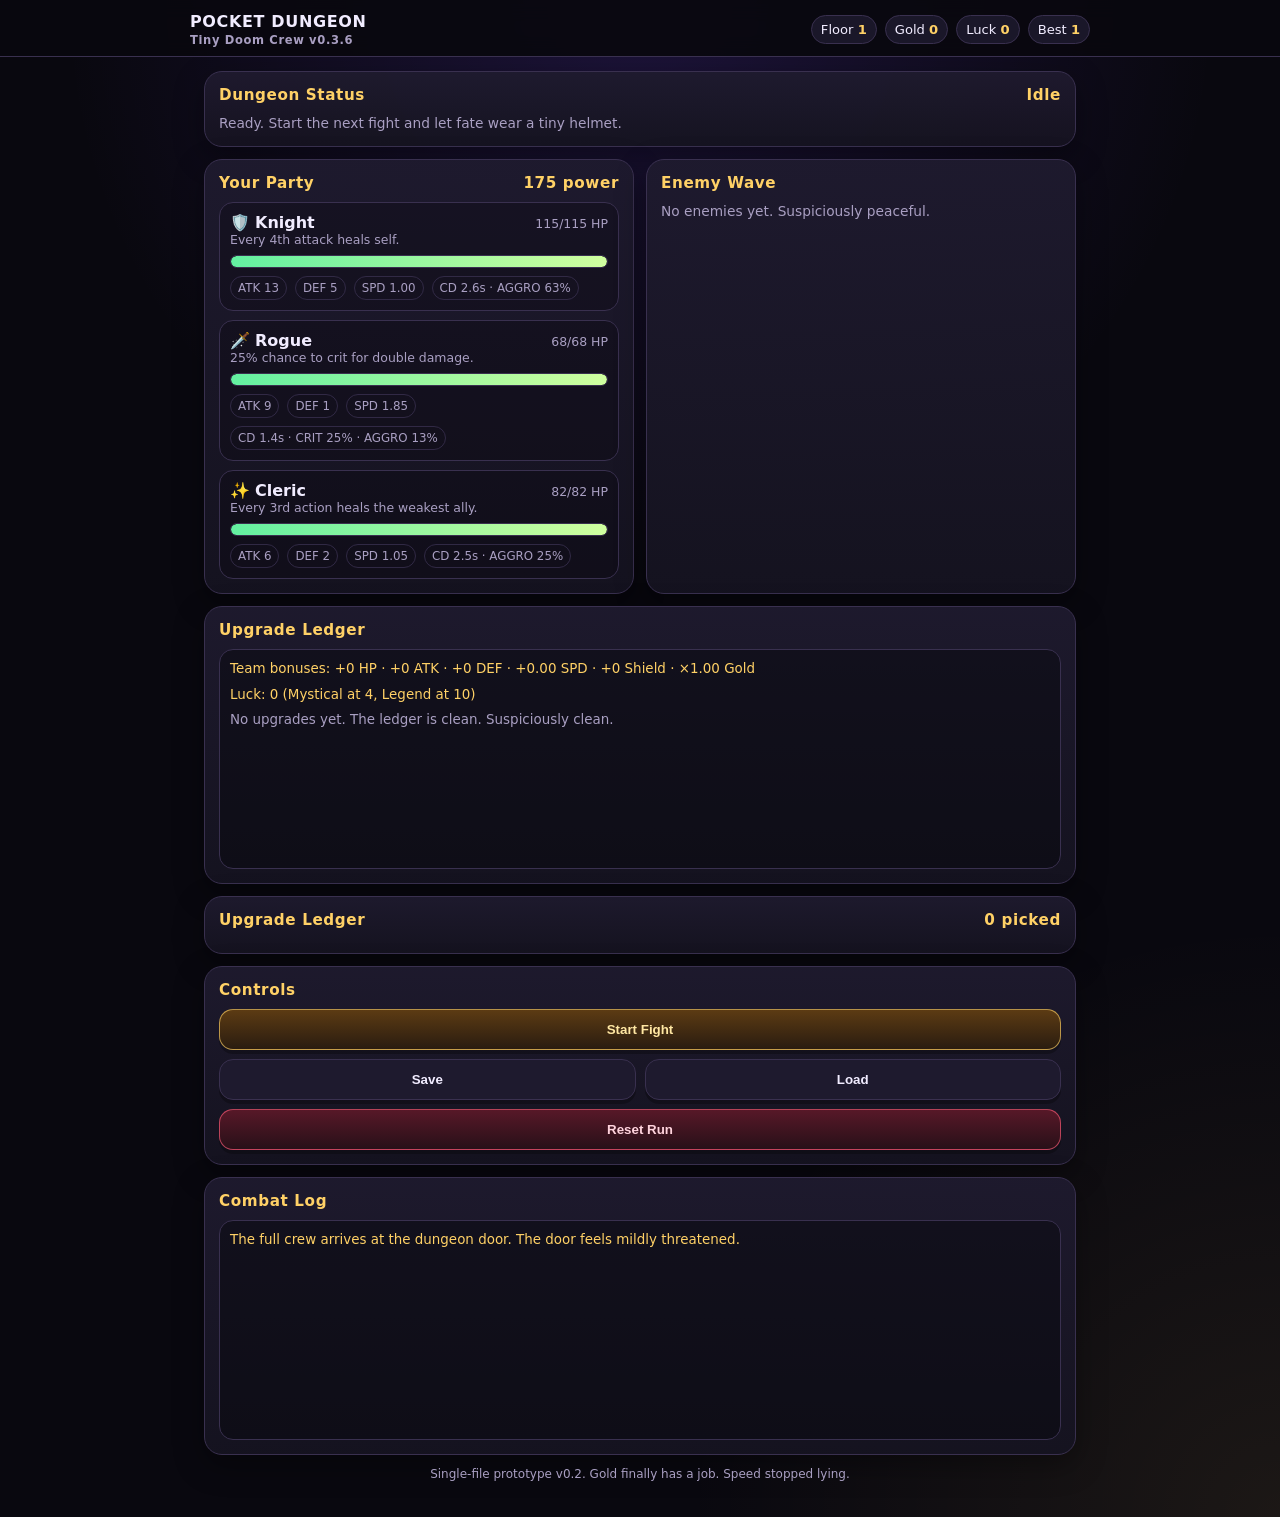
==== index.html @ a3e41a86 "new" ====
<!DOCTYPE html>
<html lang="en">
<head>
<meta charset="UTF-8" />
<meta name="viewport" content="width=device-width, initial-scale=1.0, maximum-scale=1.0" />
<title>Pocket Dungeon: Tiny Doom Crew v0.3.6</title>
<style>
  :root {
    --bg: #09080f;
    --panel: #151320;
    --panel2: #1e1a2e;
    --line: #39304f;
    --text: #f1ecff;
    --muted: #a99fc2;
    --gold: #ffd166;
    --red: #ff5c7a;
    --green: #63f0a1;
    --blue: #6bbcff;
    --purple: #c084fc;
    --orange: #ff9f43;
    --shadow: 0 10px 30px rgba(0,0,0,.35);
  }

  * { box-sizing: border-box; }

  body {
    margin: 0;
    background:
      radial-gradient(circle at top, rgba(118, 70, 255, .18), transparent 35%),
      radial-gradient(circle at bottom right, rgba(255, 209, 102, .08), transparent 30%),
      var(--bg);
    color: var(--text);
    font-family: system-ui, -apple-system, BlinkMacSystemFont, "Segoe UI", sans-serif;
    min-height: 100vh;
  }

  header {
    position: sticky;
    top: 0;
    z-index: 10;
    padding: 14px 14px 10px;
    border-bottom: 1px solid var(--line);
    background: rgba(9, 8, 15, .92);
    backdrop-filter: blur(10px);
  }

  .topbar {
    max-width: 900px;
    margin: 0 auto;
    display: flex;
    justify-content: space-between;
    gap: 12px;
    align-items: center;
  }

  .title {
    font-weight: 900;
    letter-spacing: .04em;
    line-height: 1.05;
  }

  .title small {
    display: block;
    color: var(--muted);
    font-weight: 700;
    font-size: .72rem;
    margin-top: 3px;
  }

  .stats {
    display: flex;
    gap: 8px;
    flex-wrap: wrap;
    justify-content: flex-end;
    font-size: .82rem;
  }

  .pill {
    border: 1px solid var(--line);
    background: rgba(30, 26, 46, .85);
    border-radius: 999px;
    padding: 6px 9px;
    white-space: nowrap;
  }

  .pill strong { color: var(--gold); }

  main {
    max-width: 900px;
    margin: 0 auto;
    padding: 14px;
    display: grid;
    gap: 12px;
  }

  .grid {
    display: grid;
    grid-template-columns: 1fr;
    gap: 12px;
  }

  @media (min-width: 760px) {
    .grid {
      grid-template-columns: 1fr 1fr;
    }
  }

  .card {
    background: linear-gradient(180deg, rgba(30, 26, 46, .96), rgba(21, 19, 32, .96));
    border: 1px solid var(--line);
    border-radius: 18px;
    box-shadow: var(--shadow);
    padding: 14px;
  }

  .card h2 {
    margin: 0 0 10px;
    font-size: .95rem;
    letter-spacing: .04em;
    color: var(--gold);
    display: flex;
    justify-content: space-between;
    align-items: center;
  }

  .unit {
    border: 1px solid var(--line);
    background: rgba(9, 8, 15, .35);
    border-radius: 14px;
    padding: 10px;
    margin-bottom: 9px;
  }

  .unit:last-child { margin-bottom: 0; }

  .unit-top {
    display: flex;
    justify-content: space-between;
    gap: 8px;
    align-items: baseline;
    margin-bottom: 8px;
  }

  .unit-name {
    font-weight: 900;
  }

  .unit-name .emoji {
    margin-right: 5px;
  }

  .unit-meta {
    color: var(--muted);
    font-size: .78rem;
  }

  .bar-wrap {
    height: 13px;
    background: #08070d;
    border: 1px solid var(--line);
    border-radius: 999px;
    overflow: hidden;
    position: relative;
  }

  .bar {
    height: 100%;
    width: 100%;
    border-radius: 999px;
    transition: width .18s linear;
  }

  .hp-player { background: linear-gradient(90deg, var(--green), #d0ff9f); }
  .hp-enemy { background: linear-gradient(90deg, #ff477e, #ffb86c); }

  .unit-stats {
    display: flex;
    gap: 8px;
    flex-wrap: wrap;
    color: var(--muted);
    font-size: .74rem;
    margin-top: 8px;
  }

  .unit-stats span {
    border: 1px solid rgba(57, 48, 79, .8);
    border-radius: 999px;
    padding: 4px 7px;
  }

  button {
    appearance: none;
    border: 1px solid var(--line);
    background: var(--panel2);
    color: var(--text);
    border-radius: 14px;
    padding: 12px 14px;
    font-weight: 800;
    cursor: pointer;
    box-shadow: 0 4px 0 rgba(0,0,0,.28);
    touch-action: manipulation;
  }

  button:active {
    transform: translateY(2px);
    box-shadow: 0 2px 0 rgba(0,0,0,.28);
  }

  button:disabled {
    opacity: .45;
    cursor: not-allowed;
    transform: none;
  }

  .primary {
    border-color: rgba(255, 209, 102, .65);
    background: linear-gradient(180deg, #5c3b13, #2a1c10);
    color: #ffe7a3;
  }

  .danger {
    border-color: rgba(255, 92, 122, .65);
    background: linear-gradient(180deg, #571828, #281018);
    color: #ffd3dd;
  }

  .actions {
    display: grid;
    grid-template-columns: 1fr 1fr;
    gap: 9px;
  }

  .full { grid-column: 1 / -1; }

  .choices {
    display: grid;
    gap: 9px;
  }

  .choice {
    text-align: left;
    padding: 12px;
  }

  .choice strong {
    display: block;
    color: var(--gold);
    margin-bottom: 3px;
  }

  .choice small {
    color: var(--muted);
    display: block;
    line-height: 1.3;
  }

  .choice.common { border-color: rgba(169, 159, 194, .5); }
  .choice.rare { border-color: rgba(107, 188, 255, .72); }
  .choice.gilded {
    border-color: rgba(255, 209, 102, .85);
    background: linear-gradient(180deg, rgba(78, 56, 20, .62), rgba(21, 19, 32, .96));
  }
  .choice.mystical {
    border-color: rgba(192, 132, 252, .85);
    background: linear-gradient(180deg, rgba(60, 39, 88, .66), rgba(21, 19, 32, .96));
  }
  .choice.legend {
    border-color: rgba(255, 159, 67, .95);
    background: linear-gradient(180deg, rgba(93, 48, 19, .72), rgba(21, 19, 32, .96));
  }

  .rarity-tag {
    float: right;
    color: var(--muted);
    font-size: .72rem;
    font-weight: 900;
    letter-spacing: .08em;
    text-transform: uppercase;
  }

  .rarity-tag.common { color: var(--muted); }
  .rarity-tag.rare { color: var(--blue); }
  .rarity-tag.gilded { color: var(--gold); }
  .rarity-tag.mystical { color: var(--purple); }
  .rarity-tag.legend { color: var(--orange); }

  .log {
    height: 220px;
    overflow-y: auto;
    background: rgba(9, 8, 15, .5);
    border: 1px solid var(--line);
    border-radius: 14px;
    padding: 10px;
    font-size: .84rem;
    line-height: 1.35;
  }

  .log p {
    margin: 0 0 7px;
    color: var(--muted);
  }

  .log p.important { color: var(--gold); }
  .log p.good { color: var(--green); }
  .log p.bad { color: #ff9aad; }
  .log p.weird { color: var(--purple); }

  .status {
    color: var(--muted);
    font-size: .86rem;
    line-height: 1.35;
  }

  .victory-banner {
    border: 1px solid rgba(99, 240, 161, .45);
    background: rgba(99, 240, 161, .09);
    color: #c5ffdd;
    padding: 10px;
    border-radius: 14px;
    margin-bottom: 10px;
  }

  .hidden { display: none !important; }


  .choice.premium {
    border-color: rgba(255, 209, 102, .8);
    background: linear-gradient(180deg, rgba(103, 69, 22, .95), rgba(42, 28, 16, .95));
  }

  .choice.premium:disabled {
    opacity: .48;
  }

  .upgrade-list {
    display: grid;
    gap: 7px;
    max-height: 180px;
    overflow-y: auto;
  }

  .upgrade-item {
    border: 1px solid rgba(57, 48, 79, .8);
    background: rgba(9, 8, 15, .35);
    border-radius: 12px;
    padding: 8px 10px;
    color: var(--muted);
    font-size: .82rem;
  }

  .upgrade-item strong {
    color: var(--gold);
  }

  .footer-note {
    color: var(--muted);
    font-size: .75rem;
    text-align: center;
    padding-bottom: 22px;
  }
</style>
</head>
<body>
<header>
  <div class="topbar">
    <div class="title">
      POCKET DUNGEON
      <small>Tiny Doom Crew v0.3.6</small>
    </div>
    <div class="stats">
      <div class="pill">Floor <strong id="floorText">1</strong></div>
      <div class="pill">Gold <strong id="goldText">0</strong></div>
      <div class="pill">Luck <strong id="luckText">0</strong></div>
      <div class="pill">Best <strong id="bestText">1</strong></div>
    </div>
  </div>
</header>

<main>
  <section class="card">
    <h2>
      Dungeon Status
      <span id="battleState">Idle</span>
    </h2>
    <div id="messageBox" class="status">
      Your tiny doom crew is ready. Start the fight and let the bonking begin.
    </div>
  </section>

  <section class="grid">
    <div class="card">
      <h2>Your Party <span id="partyPower"></span></h2>
      <div id="partyList"></div>
    </div>

    <div class="card">
      <h2>Enemy Wave <span id="enemyPower"></span></h2>
      <div id="enemyList"></div>
    </div>
  </section>

  <section class="card" id="upgradeCard">
    <h2>Upgrade Choices</h2>
    <div id="upgradeBanner" class="victory-banner hidden"></div>
    <div id="choices" class="choices"></div>
  </section>

  <section class="card">
    <h2>Upgrade Ledger</h2>
    <div class="log" id="upgradeLedger"></div>
  </section>

  <section class="card">
    <h2>Upgrade Ledger <span id="upgradeCount">0 picked</span></h2>
    <div id="upgradeList" class="upgrade-list"></div>
  </section>

  <section class="card">
    <h2>Controls</h2>
    <div class="actions">
      <button class="primary full" id="startBtn" onclick="startBattle()">Start Fight</button>
      <button onclick="saveGame()">Save</button>
      <button onclick="loadGame(true)">Load</button>
      <button class="danger full" onclick="hardReset()">Reset Run</button>
    </div>
  </section>

  <section class="card">
    <h2>Combat Log</h2>
    <div class="log" id="log"></div>
  </section>

  <div class="footer-note">
    Single-file prototype v0.2. Gold finally has a job. Speed stopped lying.
  </div>
</main>

<script>

window.addEventListener("error", function(event) {
  const box = document.getElementById("messageBox");
  if (box) box.textContent = "JavaScript error: " + event.message;
});

const SAVE_KEY = "pocket_dungeon_tiny_doom_crew_v040";
const LEGACY_SAVE_KEYS = ["pocket_dungeon_tiny_doom_crew_v036"];

const HERO_LIBRARY = {
  knight: {
    id: "knight",
    name: "Knight",
    emoji: "🛡️",
    role: "Tanky bruiser",
    maxHp: 115,
    atk: 13,
    def: 5,
    spd: 1.00,
    hpBias: 1.45,
    atkBias: .85,
    defBias: 1.25,
    spdBias: .80,
    skillText: "Every 4th attack heals self.",
    make() {
      return makeUnit(this, "hero");
    }
  },
  rogue: {
    id: "rogue",
    name: "Rogue",
    emoji: "🗡️",
    role: "Fast crit goblin",
    maxHp: 68,
    atk: 9,
    def: 1,
    spd: 1.85,
    crit: .25,
    hpBias: .80,
    atkBias: 1.45,
    defBias: .75,
    spdBias: 1.25,
    skillText: "25% chance to crit for double damage.",
    make() {
      return makeUnit(this, "hero");
    }
  },
  cleric: {
    id: "cleric",
    name: "Cleric",
    emoji: "✨",
    role: "Healer",
    maxHp: 82,
    atk: 6,
    def: 2,
    spd: 1.05,
    healer: true,
    hpBias: 1.05,
    atkBias: 1.00,
    defBias: 1.00,
    spdBias: 1.00,
    skillText: "Every 3rd action heals the weakest ally.",
    make() {
      return makeUnit(this, "hero");
    }
  }
};

const ENEMY_LIBRARY = {
  rat: {
    id: "rat",
    name: "Dungeon Rat",
    emoji: "🐀",
    maxHp: 26,
    atk: 5,
    def: 0,
    spd: 1.25
  },
  slime: {
    id: "slime",
    name: "Grumpy Slime",
    emoji: "🟢",
    maxHp: 42,
    atk: 4,
    def: 2,
    spd: .80
  },
  goblin: {
    id: "goblin",
    name: "Pocket Goblin",
    emoji: "👺",
    maxHp: 36,
    atk: 8,
    def: 1,
    spd: 1.05
  },
  bat: {
    id: "bat",
    name: "Rude Bat",
    emoji: "🦇",
    maxHp: 28,
    atk: 6,
    def: 0,
    spd: 1.65
  },
  boss5: {
    id: "boss5",
    name: "Big Gob",
    emoji: "💢",
    maxHp: 175,
    atk: 14,
    def: 3,
    spd: .85,
    boss: true,
    skillText: "Every 3rd attack hits harder."
  },
  boss10: {
    id: "boss10",
    name: "The Snackromancer",
    emoji: "💀",
    maxHp: 255,
    atk: 16,
    def: 4,
    spd: .86,
    boss: true,
    skillText: "A suspiciously dramatic floor 10 boss."
  }
};

const RARITIES = [
  { id: "common", label: "Common", statMult: 1, luckMult: null },
  { id: "rare", label: "Rare", statMult: 1.5, luckMult: 1 },
  { id: "gilded", label: "Gilded", statMult: 2.25, luckMult: 1.25 },
  { id: "mystical", label: "Mystical", statMult: 3.375, luckMult: 1.56 },
  { id: "legend", label: "Legend", statMult: 5.0625, luckMult: 1.95 }
];

const RARITY_BY_ID = Object.fromEntries(RARITIES.map(r => [r.id, r]));
const LUCK_MYSTICAL_UNLOCK = 4;
const LUCK_LEGEND_UNLOCK = 10;
const BASE_LUCK = 1;

const BASE_PERSONAL = {
  maxHp: 18,
  atk: 4,
  def: 2,
  spd: .12
};

const BASE_TEAM = {
  maxHp: 8,
  atk: 2,
  def: 1,
  spd: .05
};


function upgradeScale() {
  // Gentle reward scaling so later floors don't become a brick wall.
  // Floor 1-4: ×1.00, Floor 5-9: around ×1.08-×1.16, Floor 10+: capped at ×1.35.
  return Math.min(1.35, 1 + Math.max(0, game.floor - 1) * 0.02);
}

function scaledAmount(amount, stat, rarity = null, isLuck = false) {
  const rarityInfo = rarity ? RARITY_BY_ID[rarity] : null;
  const rarityMult = rarityInfo ? (isLuck ? rarityInfo.luckMult || 1 : rarityInfo.statMult) : 1;
  const speedTuning = stat === "spd" ? .9 : 1;
  const scaled = amount * upgradeScale() * rarityMult * speedTuning;
  return stat === "spd" ? round2(scaled) : Math.max(1, Math.round(scaled));
}

const GOLD_TRAINING_BASE_COST = 100;
const GOLD_TRAINING_LINEAR = 20;
const GOLD_TRAINING_MULT = 1.12;

let game = newGame();
let lastTime = performance.now();

function newGame() {
  const party = ["knight", "rogue", "cleric"].map(id => HERO_LIBRARY[id].make());
  return {
    floor: 1,
    gold: 0,
    bestFloor: 1,
    party,
    enemies: [],
    inBattle: false,
    waitingForUpgrade: false,
    wonPrototype: false,
    global: {
      goldMult: 1,
      luck: 0,
      startShield: 0,
      teamBonus: {
        maxHp: 0,
        atk: 0,
        def: 0,
        spd: 0
      }
    },
    upgradeLedger: [],
    currentChoices: [],
    currentGoldChoice: null,
    goldChoicePurchased: false,
    goldPurchaseCount: 0,
    log: []
  };
}

function makeUnit(template, team) {
  return {
    id: template.id,
    name: template.name,
    emoji: template.emoji,
    role: template.role || "",
    team,
    baseMaxHp: template.maxHp,
    baseAtk: template.atk,
    baseDef: template.def,
    baseSpd: template.spd,
    personalBonus: {
      maxHp: 0,
      atk: 0,
      def: 0,
      spd: 0
    },
    maxHp: template.maxHp,
    hp: template.maxHp,
    atk: template.atk,
    def: template.def,
    spd: template.spd,
    crit: template.crit || 0,
    healer: !!template.healer,
    boss: !!template.boss,
    skillText: template.skillText || "",
    cooldown: attackDelay(template.spd),
    attacks: 0,
    shield: 0
  };
}

function applyAllBonusesToHero(hero, keepHpRatio = true) {
  const oldMax = hero.maxHp || hero.baseMaxHp || 1;
  const oldHp = hero.hp ?? oldMax;
  const ratio = oldMax > 0 ? oldHp / oldMax : 1;
  const team = game.global.teamBonus || { maxHp: 0, atk: 0, def: 0, spd: 0 };
  const personal = hero.personalBonus || { maxHp: 0, atk: 0, def: 0, spd: 0 };

  hero.maxHp = Math.max(1, Math.round((hero.baseMaxHp || hero.maxHp) + personal.maxHp + team.maxHp));
  hero.atk = Math.max(1, Math.round((hero.baseAtk || hero.atk) + personal.atk + team.atk));
  hero.def = Math.max(0, Math.round((hero.baseDef || hero.def) + personal.def + team.def));
  hero.spd = Math.max(.2, round2((hero.baseSpd || hero.spd) + personal.spd + team.spd));

  if (keepHpRatio) {
    hero.hp = Math.max(1, Math.min(hero.maxHp, Math.round(hero.maxHp * ratio)));
  } else {
    hero.hp = hero.maxHp;
  }

  hero.cooldown = Math.min(hero.cooldown || attackDelay(hero.spd), attackDelay(hero.spd));
}

function applyTeamBonusesToAll(keepHpRatio = true) {
  game.party.forEach(hero => applyAllBonusesToHero(hero, keepHpRatio));
}

function recruitHero(id) {
  if (hasHero(id)) return game.party.find(h => h.id === id);
  const hero = HERO_LIBRARY[id].make();
  game.party.push(hero);
  applyAllBonusesToHero(hero, false);
  return hero;
}

function round2(n) {
  return Math.round(n * 100) / 100;
}

function cloneEnemy(id, floor) {
  const t = ENEMY_LIBRARY[id];

  // Enemy scaling v0.3.6:
  // Halfway between the harsh old curve and the softer v0.3.5 curve,
  // plus tiny speed scaling so late-game enemies still get turns.
  const winScale = enemyWinScale(t.boss);
  const hpScale = (1 + (floor - 1) * (t.boss ? 0.122 : 0.158)) * winScale;
  const atkScale = (1 + (floor - 1) * (t.boss ? 0.092 : 0.118)) * winScale;
  const defBonus = Math.floor(floor / (t.boss ? 5 : 4));

  // Teeny speed growth. No hard cap, just a deliberately slow curve.
  const speedScale = 1 + Math.max(0, floor - 1) * (t.boss ? 0.0054 : 0.0072);
  const spd = round2(t.spd * speedScale);

  const maxHp = Math.round(t.maxHp * hpScale);

  return {
    id: t.id,
    name: t.name,
    emoji: t.emoji,
    team: "enemy",
    maxHp,
    hp: maxHp,
    atk: Math.round(t.atk * atkScale),
    def: Math.round(t.def + defBonus),
    spd,
    boss: !!t.boss,
    skillText: t.skillText || "",
    cooldown: attackDelay(spd),
    attacks: 0,
    shield: 0
  };
}

function attackDelay(speed) {
  return 2.6 / Math.max(.25, speed);
}

function enemyWinScale(boss = false) {
  const wins = Math.max(0, (game.floor || 1) - 1);
  return 1 + wins * (boss ? .01 : .015);
}

function startBattle() {
  if (game.inBattle || game.waitingForUpgrade) return;

  applyTeamBonusesToAll(false);
  game.enemies = makeWave(game.floor);

  game.party.forEach(h => {
    h.hp = h.maxHp;
    h.cooldown = attackDelay(h.spd);
    h.attacks = 0;
    h.shield = game.global.startShield;
  });

  game.enemies.forEach(e => {
    e.cooldown = attackDelay(e.spd);
    e.attacks = 0;
    e.shield = 0;
  });

  game.inBattle = true;
  game.waitingForUpgrade = false;
  lastTime = performance.now();
  addLog(`Floor ${game.floor} begins. Tiny boots enter suspicious darkness.`, "important");
  render();
}

function makeWave(floor) {
  if (floor === 5) return [cloneEnemy("boss5", floor)];
  if (floor === 10) return [cloneEnemy("boss10", floor)];
  if (floor > 10 && floor % 5 === 0) return [makeScaledBoss(floor)];

  const pool = ["rat", "slime", "goblin", "bat"];
  const count = Math.min(1 + Math.floor((floor - 1) / 3), 3);
  const wave = [];

  for (let i = 0; i < count; i++) {
    const index = (floor + i * 2 + Math.floor(Math.random() * 2)) % pool.length;
    wave.push(cloneEnemy(pool[index], floor));
  }

  return wave;
}

function makeScaledBoss(floor) {
  const era = Math.floor(floor / 5);
  const pressure = enemyWinScale(true);

  // Stronger than v0.3.5, softer than the original wall-of-doom.
  const maxHp = Math.round(225 * (1 + era * 0.48) * (1 + floor * 0.03) * pressure);
  const spd = round2(.78 + era * .0198 + floor * .0018);

  return {
    id: "scaledBoss",
    name: `Boss Blob ${era}`,
    emoji: "🧱",
    team: "enemy",
    maxHp,
    hp: maxHp,
    atk: Math.round(14 * (1 + era * 0.255) * (1 + floor * 0.022) * pressure),
    def: Math.round(3 + era * 1.25),
    spd,
    boss: true,
    skillText: "A scaling boss. Less impossible, still rude.",
    cooldown: attackDelay(spd),
    attacks: 0,
    shield: 0
  };
}

function gameLoop(now) {
  const dt = Math.min(.12, (now - lastTime) / 1000);
  lastTime = now;

  if (game.inBattle) {
    updateBattle(dt);
  }

  requestAnimationFrame(gameLoop);
}

function updateBattle(dt) {
  const heroes = living(game.party);
  const enemies = living(game.enemies);

  if (heroes.length === 0) {
    loseBattle();
    return;
  }

  if (enemies.length === 0) {
    winBattle();
    return;
  }

  for (const hero of heroes) {
    hero.cooldown -= dt;
    if (hero.cooldown <= 0) {
      hero.cooldown += attackDelay(hero.spd);
      heroAction(hero);
    }
  }

  for (const enemy of enemies) {
    enemy.cooldown -= dt;
    if (enemy.cooldown <= 0) {
      enemy.cooldown += attackDelay(enemy.spd);
      enemyAction(enemy);
    }
  }

  renderUnitsOnly();
}

function heroAction(hero) {
  hero.attacks++;

  if (hero.healer && hero.attacks % 3 === 0) {
    const target = weakest(game.party);
    const heal = Math.round(12 + hero.atk * .75);
    target.hp = Math.min(target.maxHp, target.hp + heal);
    addLog(`${hero.emoji} ${hero.name} patches ${target.name} for ${heal} HP. Divine duct tape.`, "good");
    return;
  }

  const target = chooseAggroTarget(game.enemies);
  if (!target) return;

  let damage = Math.max(1, hero.atk - target.def);
  let crit = false;

  if (hero.crit && Math.random() < hero.crit) {
    damage *= 2;
    crit = true;
  }

  applyDamage(target, damage);
  addLog(`${hero.emoji} ${hero.name} attacks ${target.emoji} ${target.name} for ${damage}${crit ? " CRIT" : ""}.`, crit ? "good" : "");
}

function enemyAction(enemy) {
  enemy.attacks++;
  const target = chooseAggroTarget(game.party);
  if (!target) return;

  let damage = Math.max(1, enemy.atk - target.def);

  if (enemy.boss && enemy.id === "boss5" && enemy.attacks % 3 === 0) {
    damage = Math.round(damage * 1.5);
    addLog(`${enemy.emoji} ${enemy.name} winds up a dramatic gob-smash!`, "bad");
  }

  applyDamage(target, damage);
  addLog(`${enemy.emoji} ${enemy.name} targets ${target.emoji} ${target.name} for ${damage}.`, "bad");
}

function chooseAggroTarget(team) {
  const alive = living(team);
  if (alive.length === 0) return null;

  const weights = alive.map(u => Math.max(1, u.def));
  const total = weights.reduce((a, b) => a + b, 0);
  let roll = Math.random() * total;

  for (let i = 0; i < alive.length; i++) {
    roll -= weights[i];
    if (roll <= 0) return alive[i];
  }

  return alive[alive.length - 1];
}

function aggroChance(unit, team) {
  const alive = living(team);
  const total = alive.reduce((sum, u) => sum + Math.max(1, u.def), 0);
  if (total <= 0) return 0;
  return Math.round((Math.max(1, unit.def) / total) * 100);
}

function applyDamage(unit, amount) {
  let remaining = amount;

  if (unit.shield > 0) {
    const blocked = Math.min(unit.shield, remaining);
    unit.shield -= blocked;
    remaining -= blocked;
  }

  unit.hp = Math.max(0, unit.hp - remaining);
}

function living(list) {
  return list.filter(u => u.hp > 0);
}

function weakest(list) {
  return living(list).sort((a, b) => (a.hp / a.maxHp) - (b.hp / b.maxHp))[0] || list[0];
}

function winBattle() {
  game.inBattle = false;

  const gold = Math.round((18 + game.floor * 7) * game.global.goldMult);
  game.gold += gold;
  game.bestFloor = Math.max(game.bestFloor, game.floor + 1);

  addLog(`Victory! The crew steals ${gold} gold and one questionable sandwich.`, "important");

  // v0.3.5: Floor 10 is no longer the end. Keep pushing until the dungeon says sorry.
  if (game.floor === 10) {
    addLog("Prototype milestone cleared: Floor 10 beaten. The dungeon grows a second chin.", "weird");
  }

  game.floor++;
  game.waitingForUpgrade = true;
  game.goldChoicePurchased = false;
  rollUpgradeChoices();
  saveGame(true);
  render();
}

function loseBattle() {
  game.inBattle = false;
  game.waitingForUpgrade = false;
  addLog(`Defeat. The dungeon pats your pockets and takes emotional damage as payment.`, "bad");
  document.getElementById("messageBox").textContent = "Your party fell. Reset the run and try a different upgrade path.";
  saveGame(true);
  render();
}

function showWinPrototype() {
  game.waitingForUpgrade = false;
  document.getElementById("messageBox").innerHTML = "You beat Floor 10. The Snackromancer has filed a complaint with HR.";
}

function rollUpgradeChoices() {
  const personal = buildPersonalUpgradePool();
  const global = buildGlobalUpgradePool();
  const recruits = buildRecruitPool();

  shuffle(personal);
  shuffle(global);
  shuffle(recruits);

  const choices = [];

  // Recruitment should not be pure lottery misery.
  // If a recruit is available, guarantee one recruit option.
  if (recruits.length > 0) {
    choices.push(recruits[0]);
  }

  // Then try to show both upgrade families:
  // personal = stronger single-character boost
  // team = weaker retroactive party boost
  if (personal.length > 0) choices.push(personal[0]);
  if (global.length > 0) choices.push(global[0]);

  // Fill remaining slots with a mixed pool.
  const combined = [
    ...personal.slice(1),
    ...global.slice(1),
    ...recruits.slice(1)
  ];
  shuffle(combined);

  while (choices.length < 3 && combined.length) choices.push(combined.pop());

  // In case there are more than 3 somehow, shuffle lightly so recruit is guaranteed
  // but the other two choices still vary.
  game.currentChoices = choices.slice(0, 3);
  game.currentGoldChoice = buildGoldTrainingChoice();
}

function getLuck() {
  return Math.max(0, Number((game.global && game.global.luck) || 0));
}

function availableRarities() {
  const luck = getLuck();
  return RARITIES.filter(r =>
    r.id !== "mystical" || luck >= LUCK_MYSTICAL_UNLOCK
  ).filter(r =>
    r.id !== "legend" || luck >= LUCK_LEGEND_UNLOCK
  );
}

function rollRarity(allowLuck = false) {
  const luck = getLuck();
  const available = availableRarities();
  const baseWeights = {
    common: allowLuck ? 0 : 70,
    rare: allowLuck ? 72 : 24 + luck * 1.4,
    gilded: 6 + luck * 1.1,
    mystical: luck >= LUCK_MYSTICAL_UNLOCK ? 2 + (luck - LUCK_MYSTICAL_UNLOCK) * .65 : 0,
    legend: luck >= LUCK_LEGEND_UNLOCK ? .7 + (luck - LUCK_LEGEND_UNLOCK) * .28 : 0
  };
  const weighted = available
    .map(r => ({ rarity: r.id, weight: Math.max(0, baseWeights[r.id] || 0) }))
    .filter(x => x.weight > 0);
  const total = weighted.reduce((sum, x) => sum + x.weight, 0);
  let roll = Math.random() * total;

  for (const entry of weighted) {
    roll -= entry.weight;
    if (roll <= 0) return entry.rarity;
  }

  return allowLuck ? "rare" : "common";
}

function rarityLabel(rarity) {
  return (RARITY_BY_ID[rarity] || RARITY_BY_ID.common).label;
}

function rarityUnlockText() {
  const luck = getLuck();
  if (luck >= LUCK_LEGEND_UNLOCK) return "Legend unlocked";
  if (luck >= LUCK_MYSTICAL_UNLOCK) return `Mystical unlocked, Legend at ${LUCK_LEGEND_UNLOCK}`;
  return `Mystical at ${LUCK_MYSTICAL_UNLOCK}, Legend at ${LUCK_LEGEND_UNLOCK}`;
}

function displayLuck(value = getLuck()) {
  return Number.isInteger(value) ? String(value) : value.toFixed(2);
}

function withRarity(choice, rarity) {
  return Object.assign(choice, {
    rarity,
    rarityLabel: rarityLabel(rarity)
  });
}

function classAmount(hero, stat, paid = false, rarity = null) {
  const template = HERO_LIBRARY[hero.id] || HERO_LIBRARY.knight;
  const base = BASE_PERSONAL[stat];
  const biasKey = stat === "maxHp" ? "hpBias" : `${stat}Bias`;
  const bias = template[biasKey] || 1;
  const strength = paid ? 2 : 1;
  const amount = base * bias * strength;
  return scaledAmount(amount, stat, rarity);
}

function teamAmount(stat, paid = false, rarity = null) {
  const amount = BASE_TEAM[stat] * (paid ? 2 : 1);
  return scaledAmount(amount, stat, rarity);
}

function luckAmount(rarity) {
  const info = RARITY_BY_ID[rarity] || RARITY_BY_ID.rare;
  return round2(BASE_LUCK * (info.luckMult || 1));
}

function buildPersonalUpgradePool() {
  const pool = [];
  const stats = ["maxHp", "atk", "def", "spd"];

  for (const hero of game.party) {
    for (const stat of stats) {
      const rarity = rollRarity(false);
      const amount = classAmount(hero, stat, false, rarity);
      pool.push(withRarity({
        kind: "personal",
        title: `${hero.name}: +${displayAmount(stat, amount)} ${statLabel(stat)}`,
        desc: personalDesc(hero, stat, amount),
        apply: () => {
          hero.personalBonus[stat] += amount;
          applyAllBonusesToHero(hero, true);
          ledger(`${rarityLabel(rarity)} ${hero.name} gained +${displayAmount(stat, amount)} ${statLabel(stat)}.`);
        }
      }, rarity));
    }
  }

  return pool;
}

function buildGlobalUpgradePool() {
  const pool = [];
  const stats = ["maxHp", "atk", "def", "spd"];

  for (const stat of stats) {
    const rarity = rollRarity(false);
    const amount = teamAmount(stat, false, rarity);
    pool.push(withRarity({
      kind: "team",
      title: `Team: +${displayAmount(stat, amount)} ${statLabel(stat)}`,
      desc: `Weaker than personal training, but retroactive. New recruits also get it.`,
      apply: () => {
        game.global.teamBonus[stat] += amount;
        applyTeamBonusesToAll(true);
        ledger(`${rarityLabel(rarity)} team gained +${displayAmount(stat, amount)} ${statLabel(stat)}.`);
      }
    }, rarity));
  }

  const shieldRarity = rollRarity(false);
  const shieldAmount = scaledAmount(12, "maxHp", shieldRarity);
  pool.push(withRarity({
    kind: "team",
    title: `Team: +${shieldAmount} Start Shield`,
    desc: "Every hero starts combat with extra shield. New recruits benefit too.",
    apply: () => {
      game.global.startShield += shieldAmount;
      ledger(`${rarityLabel(shieldRarity)} team gained +${shieldAmount} starting shield.`);
    }
  }, shieldRarity));

  const goldRarity = rollRarity(false);
  const goldPercent = scaledAmount(25, "maxHp", goldRarity);
  pool.push(withRarity({
    kind: "team",
    title: `Treasure Nose: +${goldPercent}% Gold`,
    desc: "More gold means more paid training. The capitalism rat approves.",
    apply: () => {
      game.global.goldMult *= 1 + goldPercent / 100;
      ledger(`${rarityLabel(goldRarity)} gold drops increased by ${goldPercent}%.`);
    }
  }, goldRarity));

  const luckRarity = rollRarity(true);
  const luck = luckAmount(luckRarity);
  pool.push(withRarity({
    kind: "luck",
    title: `Lucky Charm: +${luck} Luck`,
    desc: `Unlocks Mystical at ${LUCK_MYSTICAL_UNLOCK} Luck and Legend at ${LUCK_LEGEND_UNLOCK} Luck. Luck scales gently by rarity.`,
    apply: () => {
      game.global.luck = getLuck() + luck;
      ledger(`${rarityLabel(luckRarity)} luck increased by ${luck}.`);
    }
  }, luckRarity));

  return pool;
}

function buildRecruitPool() {
  const pool = [];

  if (!hasHero("rogue")) {
    pool.push({
      kind: "recruit",
      title: "Recruit Rogue",
      desc: "Fast, fragile, and legally considered a cutlery incident.",
      apply: () => {
        recruitHero("rogue");
        addLog("🗡️ Rogue joins the crew. Hide the shiny things.", "weird");
        ledger("Recruited Rogue.");
      }
    });
  }

  if (!hasHero("cleric") && game.floor >= 4) {
    pool.push({
      kind: "recruit",
      title: "Recruit Cleric",
      desc: "Heals allies and judges everyone quietly.",
      apply: () => {
        recruitHero("cleric");
        addLog("✨ Cleric joins the crew. The vibe becomes 14% safer.", "weird");
        ledger("Recruited Cleric.");
      }
    });
  }

  return pool;
}


function goldTrainingCost() {
  const n = game.goldPurchaseCount || 0;
  return Math.round((GOLD_TRAINING_BASE_COST + GOLD_TRAINING_LINEAR * n) * Math.pow(GOLD_TRAINING_MULT, n));
}

function buildGoldTrainingChoice() {
  const stats = ["maxHp", "atk", "def", "spd"];
  const candidates = [];
  const cost = goldTrainingCost();

  // Paid personal upgrades: double-strength, focused on one hero.
  for (const hero of game.party) {
    for (const stat of stats) {
      const amount = classAmount(hero, stat, true);
      candidates.push({
        kind: "gold-personal",
        title: `Gold Training: ${hero.name} +${displayAmount(stat, amount)} ${statLabel(stat)}`,
        desc: `Costs ${cost} gold. Double-strength personal stat training.`,
        cost,
        apply: () => {
          hero.personalBonus[stat] += amount;
          applyAllBonusesToHero(hero, true);
          game.gold -= cost;
          game.goldPurchaseCount = (game.goldPurchaseCount || 0) + 1;
          game.goldChoicePurchased = true;
          ledger(`Gold personal training: ${hero.name} gained +${displayAmount(stat, amount)} ${statLabel(stat)} for ${cost} gold.`);
        }
      });
    }
  }

  // Paid team upgrades: double-strength team bonuses, retroactive and inherited by future recruits.
  for (const stat of stats) {
    const amount = teamAmount(stat, true);
    candidates.push({
      kind: "gold-team",
      title: `Gold Team Drill: +${displayAmount(stat, amount)} ${statLabel(stat)} Team`,
      desc: `Costs ${cost} gold. Double-strength team upgrade. Retroactive and inherited by new recruits.`,
      cost,
      apply: () => {
        game.global.teamBonus[stat] += amount;
        applyTeamBonusesToAll(true);
        game.gold -= cost;
        game.goldPurchaseCount = (game.goldPurchaseCount || 0) + 1;
        game.goldChoicePurchased = true;
        ledger(`Gold team drill: team gained +${displayAmount(stat, amount)} ${statLabel(stat)} for ${cost} gold.`);
      }
    });
  }

  candidates.push({
    kind: "gold-team",
    title: "Gold Team Drill: +24 Start Shield",
    desc: `Costs ${cost} gold. Double-strength starting shield for every hero.`,
    cost,
    apply: () => {
      game.global.startShield += 24;
      game.gold -= cost;
      game.goldPurchaseCount = (game.goldPurchaseCount || 0) + 1;
      game.goldChoicePurchased = true;
      ledger(`Gold team drill: team gained +24 starting shield for ${cost} gold.`);
    }
  });

  shuffle(candidates);
  return candidates[0];
}

function personalDesc(hero, stat, amount) {
  const flavor = {
    knight: {
      maxHp: "Knight specialty. Big shield, bigger refusal to die.",
      atk: "A modest bonk boost for the honest class.",
      def: "Knight likes this. Enemies develop wrist pain.",
      spd: "Not his specialty, but even armor can jog angrily."
    },
    rogue: {
      maxHp: "Rogue gets a little less evaporatable.",
      atk: "Rogue specialty. The knife starts filing taxes as a weapon.",
      def: "A tiny bit of armor. Rogue complains.",
      spd: "Rogue likes this. More ankle crimes per second."
    },
    cleric: {
      maxHp: "Solid middle-ground survivability.",
      atk: "A balanced holy bonk improvement.",
      def: "Balanced protection for the party babysitter.",
      spd: "Balanced tempo. Faster heals, fewer panic noises."
    }
  };

  return flavor[hero.id]?.[stat] || `Class-specific training for +${displayAmount(stat, amount)} ${statLabel(stat)}.`;
}

function chooseUpgrade(index) {
  if (!game.waitingForUpgrade || !game.currentChoices) return;
  const choice = game.currentChoices[index];
  if (!choice) return;

  choice.apply();
  addLog(`Upgrade chosen: ${choice.title}.`, "important");

  game.waitingForUpgrade = false;
  game.currentChoices = [];
  game.currentGoldChoice = null;
  document.getElementById("messageBox").textContent = "Upgrade locked in. Start the next fight when ready.";
  saveGame(true);
  render();
}

function buyGoldTraining() {
  if (!game.waitingForUpgrade || !game.currentGoldChoice || game.goldChoicePurchased) return;

  const choice = game.currentGoldChoice;
  const cost = choice.cost || goldTrainingCost();

  if (game.gold < cost) {
    addLog(`Need ${cost} gold for paid training. The trainer refuses payment in vibes.`, "bad");
    return;
  }

  choice.apply();
  addLog(`Paid upgrade bought: ${choice.title}. Next paid training will cost ${goldTrainingCost()} gold.`, "important");
  saveGame(true);
  render();
}

function hasHero(id) {
  return game.party.some(h => h.id === id);
}

function displayAmount(stat, amount) {
  return stat === "spd" ? amount.toFixed(2) : amount;
}

function statLabel(stat) {
  return {
    maxHp: "HP",
    atk: "ATK",
    def: "DEF",
    spd: "SPD"
  }[stat] || stat;
}

function shuffle(arr) {
  for (let i = arr.length - 1; i > 0; i--) {
    const j = Math.floor(Math.random() * (i + 1));
    [arr[i], arr[j]] = [arr[j], arr[i]];
  }
}

function ledger(text) {
  game.upgradeLedger = game.upgradeLedger || [];
  game.upgradeLedger.push({
    floor: game.floor,
    text
  });
  if (game.upgradeLedger.length > 120) game.upgradeLedger.shift();
}

function addLog(text, type = "") {
  if (!Array.isArray(game.log)) game.log = [];
  game.log.push({ text, type });
  if (game.log.length > 80) game.log.shift();
  if (typeof renderLog === "function") renderLog();
}

function render() {
  if (!game.party || !Array.isArray(game.party) || game.party.length === 0) {
    game.party = [HERO_LIBRARY.knight.make()];
    applyTeamBonusesToAll(false);
  }
  if (!game.enemies || !Array.isArray(game.enemies)) game.enemies = [];
  if (!game.global) game.global = newGame().global;
  if (!game.global.teamBonus) game.global.teamBonus = { maxHp: 0, atk: 0, def: 0, spd: 0 };
  if (typeof game.global.luck !== "number") game.global.luck = 0;

  document.getElementById("floorText").textContent = game.floor;
  document.getElementById("goldText").textContent = Math.floor(game.gold);
  document.getElementById("luckText").textContent = displayLuck();
  document.getElementById("bestText").textContent = game.bestFloor;
  document.getElementById("battleState").textContent =
    game.inBattle ? "Fighting" : game.waitingForUpgrade ? "Upgrade" : "Idle";

  document.getElementById("startBtn").disabled =
    game.inBattle || game.waitingForUpgrade || game.wonPrototype || living(game.party).length === 0;

  document.getElementById("partyPower").textContent = `${Math.round(teamPower(game.party))} power`;
  document.getElementById("enemyPower").textContent = game.enemies.length ? `${Math.round(teamPower(game.enemies))} power` : "";

  renderUnits();
  renderChoices();
  renderLedger();
  renderLog();

  if (!game.inBattle && !game.waitingForUpgrade && !game.wonPrototype && living(game.party).length > 0) {
    document.getElementById("messageBox").textContent = "Ready. Start the next fight and let fate wear a tiny helmet.";
  }
}

function renderUnitsOnly() {
  document.getElementById("floorText").textContent = game.floor;
  document.getElementById("goldText").textContent = Math.floor(game.gold);
  document.getElementById("luckText").textContent = displayLuck();
  renderUnits();
}

function renderUnits() {
  document.getElementById("partyList").innerHTML = game.party.map(u => unitHtml(u, game.party)).join("");
  document.getElementById("enemyList").innerHTML =
    game.enemies.length ? game.enemies.map(u => unitHtml(u, game.enemies)).join("") : `<div class="status">No enemies yet. Suspiciously peaceful.</div>`;
}

function unitHtml(u, team) {
  const pct = Math.max(0, Math.min(100, (u.hp / u.maxHp) * 100));
  const hpClass = u.team === "hero" ? "hp-player" : "hp-enemy";
  const crit = u.crit ? ` · CRIT ${Math.round(u.crit * 100)}%` : "";
  const shield = u.shield ? ` · SHIELD ${Math.round(u.shield)}` : "";
  const aggro = team && living(team).length > 1 ? ` · AGGRO ${aggroChance(u, team)}%` : "";
  const skill = u.skillText ? `<div class="unit-meta">${u.skillText}</div>` : "";

  return `
    <div class="unit">
      <div class="unit-top">
        <div>
          <div class="unit-name"><span class="emoji">${u.emoji}</span>${u.name}</div>
          ${skill}
        </div>
        <div class="unit-meta">${Math.ceil(u.hp)}/${u.maxHp} HP</div>
      </div>
      <div class="bar-wrap"><div class="bar ${hpClass}" style="width:${pct}%"></div></div>
      <div class="unit-stats">
        <span>ATK ${u.atk}</span>
        <span>DEF ${u.def}</span>
        <span>SPD ${u.spd.toFixed(2)}</span>
        <span>CD ${Math.max(0, u.cooldown).toFixed(1)}s${crit}${shield}${aggro}</span>
      </div>
    </div>
  `;
}

function renderChoices() {
  const card = document.getElementById("upgradeCard");
  const banner = document.getElementById("upgradeBanner");
  const choices = document.getElementById("choices");

  if (!game.waitingForUpgrade) {
    card.classList.add("hidden");
    return;
  }

  card.classList.remove("hidden");
  banner.classList.remove("hidden");
  banner.textContent = `Floor cleared. Choose one free upgrade before Floor ${game.floor}. Gold training is optional.`;

  const freeChoices = (game.currentChoices || []).map((c, i) => `
    <button class="choice ${c.rarity || "common"}" onclick="chooseUpgrade(${i})">
      <strong>${c.kind === "team" ? "🌐 " : c.kind === "personal" ? "🎯 " : "➕ "}${c.title}</strong>
      <small><span class="rarity-tag ${c.rarity || "common"}">${c.rarityLabel || rarityLabel(c.rarity)}</span>${c.desc}</small>
    </button>
  `).join("");

  const gold = game.currentGoldChoice;
  const goldHtml = gold ? `
    <button class="choice" onclick="buyGoldTraining()" ${game.gold < (gold.cost || goldTrainingCost()) || game.goldChoicePurchased ? "disabled" : ""}>
      <strong>💰 ${game.goldChoicePurchased ? "Gold Training Purchased" : gold.title}</strong>
      <small>${game.goldChoicePurchased ? "Already bought for this floor." : `${gold.desc} You have ${Math.floor(game.gold)} gold. Next cost after purchase scales upward.`}</small>
    </button>
  ` : "";

  choices.innerHTML = freeChoices + goldHtml;
}


function renderLog() {
  const el = document.getElementById("log");
  if (!el) return;

  const entries = Array.isArray(game.log) ? game.log : [];
  el.innerHTML = entries
    .map(entry => `<p class="${entry.type || ""}">${escapeHtml(entry.text || "")}</p>`)
    .join("");

  el.scrollTop = el.scrollHeight;
}

function renderLedger() {
  const el = document.getElementById("upgradeLedger");
  if (!el) return;

  const team = Object.assign({ maxHp: 0, atk: 0, def: 0, spd: 0 }, game.global.teamBonus || {});
  const startShield = Number.isFinite(game.global.startShield) ? game.global.startShield : 0;
  const goldMult = Number.isFinite(game.global.goldMult) ? game.global.goldMult : 1;
  const luck = getLuck();
  const summary = `
    <p class="important">Team bonuses: +${team.maxHp} HP · +${team.atk} ATK · +${team.def} DEF · +${Number(team.spd || 0).toFixed(2)} SPD · +${startShield} Shield · ×${goldMult.toFixed(2)} Gold</p>
  `;

  const ledger = game.upgradeLedger || [];
  const rows = ledger.slice(-16).reverse().map(x => `<p>F${x.floor}: ${escapeHtml(x.text)}</p>`).join("");

  el.innerHTML = summary + `<p class="important">Luck: ${displayLuck(luck)} (${rarityUnlockText()})</p>` + (rows || `<p>No upgrades yet. The ledger is clean. Suspiciously clean.</p>`);
}

function teamPower(team) {
  return team.reduce((sum, u) => sum + u.maxHp * .12 + u.atk * 3 + u.def * 2.5 + u.spd * 10, 0);
}

function saveGame(silent = false) {
  try {
    localStorage.setItem(SAVE_KEY, JSON.stringify(game));
    if (!silent) addLog("Game saved. The dungeon paperwork is almost legal.", "good");
  } catch (err) {
    addLog("Save failed. The goblin ate the clipboard.", "bad");
  }
}

function loadGame(showMessage = false) {
  try {
    let raw = localStorage.getItem(SAVE_KEY);
    if (!raw) {
      for (const key of LEGACY_SAVE_KEYS) {
        raw = localStorage.getItem(key);
        if (raw) break;
      }
    }
    if (!raw) {
      if (showMessage) addLog("No save found. The vault is empty and judging us.", "bad");
      return;
    }

    const loaded = JSON.parse(raw);
    game = repairSave(loaded);
    if (showMessage) addLog("Save loaded. Tiny doom restored.", "good");
    render();
  } catch (err) {
    addLog("Load failed. Save data got cursed.", "bad");
  }
}

function repairSave(data) {
  const fresh = newGame();
  let merged = Object.assign(fresh, data);

  merged.global = Object.assign(fresh.global, data.global || {});
  merged.global.teamBonus = Object.assign(fresh.global.teamBonus, (data.global && data.global.teamBonus) || {});
  merged.global.luck = Number.isFinite(merged.global.luck) ? merged.global.luck : 0;
  merged.party = Array.isArray(data.party) ? data.party : fresh.party;
  ["knight", "rogue", "cleric"].forEach(id => {
    if (!merged.party.some(u => u.id === id)) merged.party.push(HERO_LIBRARY[id].make());
  });
  merged.enemies = Array.isArray(data.enemies) ? data.enemies : [];
  merged.log = Array.isArray(data.log) ? data.log.slice(-80) : [];
  merged.upgradeLedger = Array.isArray(data.upgradeLedger) ? data.upgradeLedger : [];
  merged.currentChoices = [];
  merged.currentGoldChoice = null;
  merged.goldPurchaseCount = Number.isFinite(merged.goldPurchaseCount) ? merged.goldPurchaseCount : 0;
  merged.wonPrototype = !!merged.wonPrototype;
  merged.waitingForUpgrade = !!merged.waitingForUpgrade && !merged.wonPrototype;
  merged.inBattle = !!merged.inBattle && !merged.waitingForUpgrade && !merged.wonPrototype;

  merged.party.forEach(u => {
    const template = HERO_LIBRARY[u.id] || HERO_LIBRARY.knight;
    if (typeof u.baseMaxHp !== "number") u.baseMaxHp = template.maxHp;
    if (typeof u.baseAtk !== "number") u.baseAtk = template.atk;
    if (typeof u.baseDef !== "number") u.baseDef = template.def;
    if (typeof u.baseSpd !== "number") u.baseSpd = template.spd;
    u.personalBonus = Object.assign({ maxHp: 0, atk: 0, def: 0, spd: 0 }, u.personalBonus || {});
    if (typeof u.shield !== "number") u.shield = 0;
    if (typeof u.cooldown !== "number") u.cooldown = attackDelay(u.spd || 1);
    if (typeof u.attacks !== "number") u.attacks = 0;
    if (!u.team) u.team = "hero";
    applyAllBonusesToHero(u, true);
  });

  merged.enemies.forEach(u => {
    if (typeof u.shield !== "number") u.shield = 0;
    if (typeof u.cooldown !== "number") u.cooldown = attackDelay(u.spd || 1);
    if (typeof u.attacks !== "number") u.attacks = 0;
    if (!u.team) u.team = "enemy";
  });

  if (merged.waitingForUpgrade) {
    game = merged;
    rollUpgradeChoices();
    merged = game;
  }

  return merged;
}

function hardReset() {
  if (!confirm("Reset the run? Your tiny doom crew will forget where it parked.")) return;
  localStorage.removeItem(SAVE_KEY);
  LEGACY_SAVE_KEYS.forEach(key => localStorage.removeItem(key));
  game = newGame();
  addLog("New run started. The full crew enters with confidence and questionable insurance.", "important");
  render();
}

function escapeHtml(str) {
  return String(str)
    .replaceAll("&", "&amp;")
    .replaceAll("<", "&lt;")
    .replaceAll(">", "&gt;");
}

loadGame(false);
if (game.log.length === 0) {
  addLog("The full crew arrives at the dungeon door. The door feels mildly threatened.", "important");
}
render();
requestAnimationFrame(gameLoop);

</script>
</body>
</html>
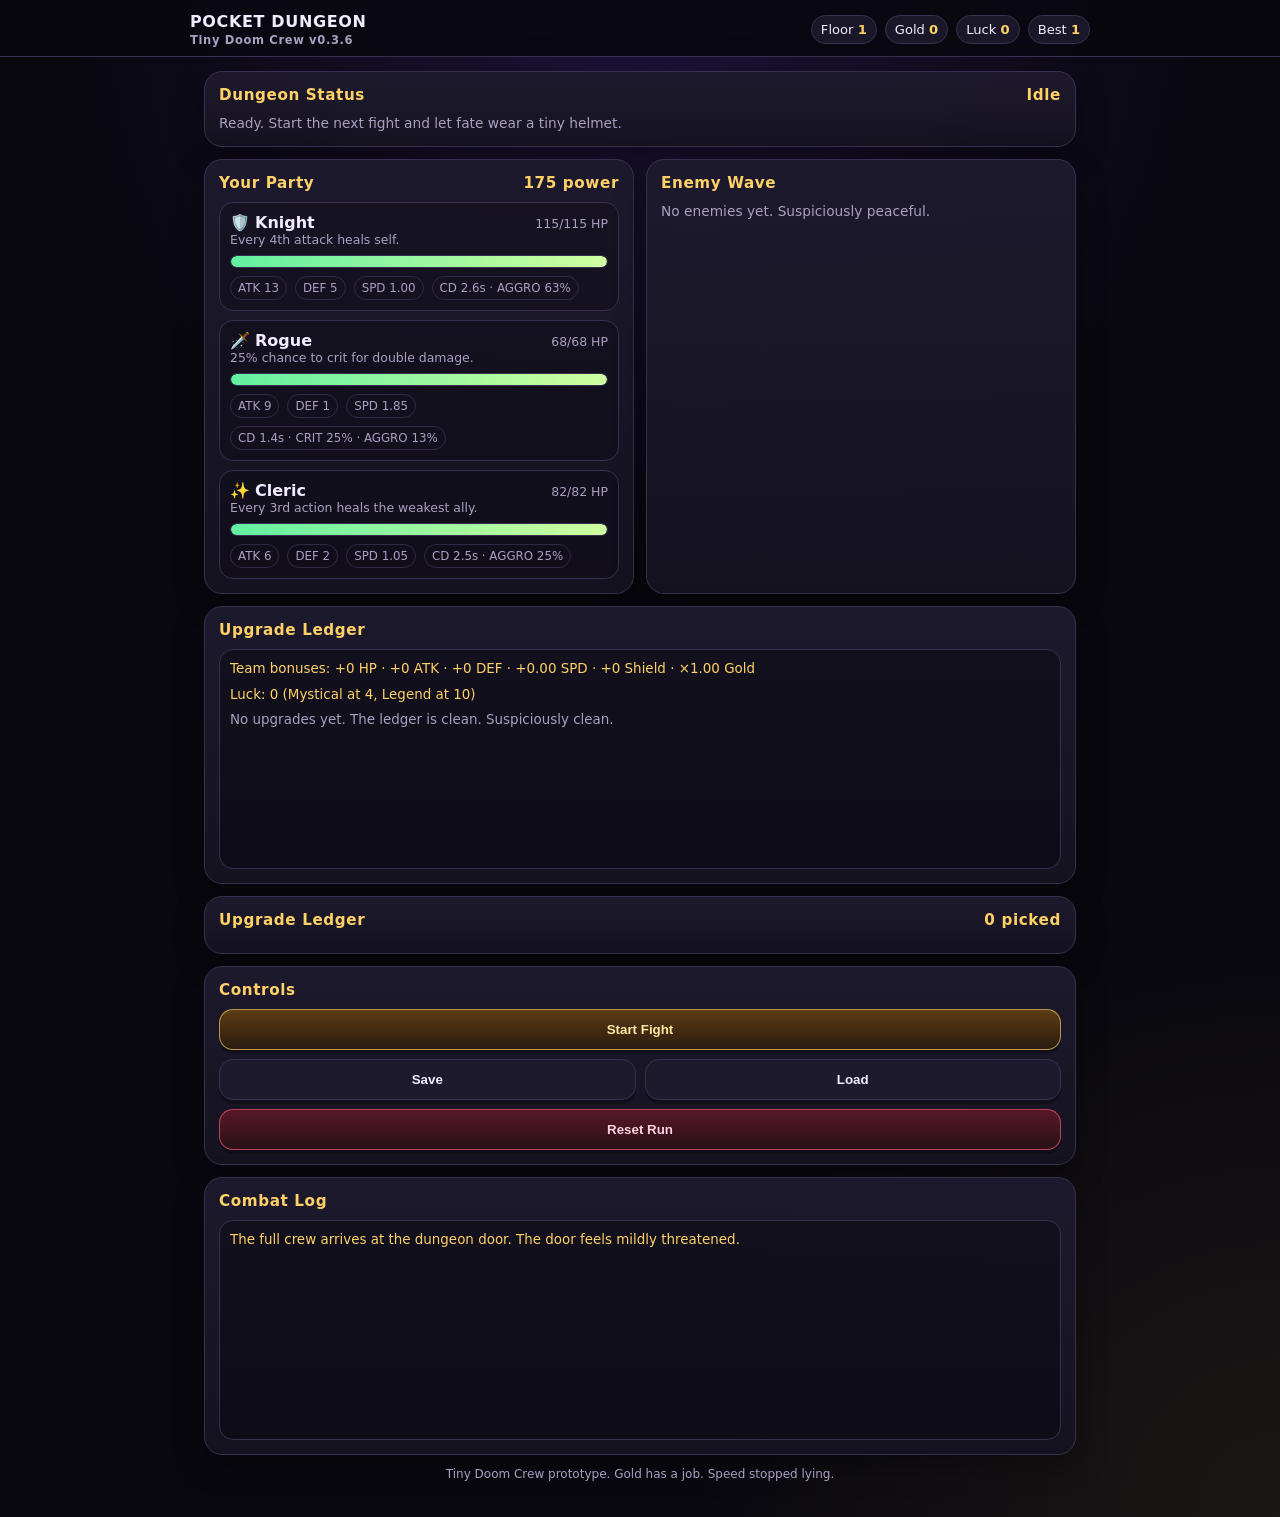
==== commit fb1c88f7: "split" ====
--- a/index.html
+++ b/index.html
@@ -4,361 +4,7 @@
 <meta charset="UTF-8" />
 <meta name="viewport" content="width=device-width, initial-scale=1.0, maximum-scale=1.0" />
 <title>Pocket Dungeon: Tiny Doom Crew v0.3.6</title>
-<style>
-  :root {
-    --bg: #09080f;
-    --panel: #151320;
-    --panel2: #1e1a2e;
-    --line: #39304f;
-    --text: #f1ecff;
-    --muted: #a99fc2;
-    --gold: #ffd166;
-    --red: #ff5c7a;
-    --green: #63f0a1;
-    --blue: #6bbcff;
-    --purple: #c084fc;
-    --orange: #ff9f43;
-    --shadow: 0 10px 30px rgba(0,0,0,.35);
-  }
-
-  * { box-sizing: border-box; }
-
-  body {
-    margin: 0;
-    background:
-      radial-gradient(circle at top, rgba(118, 70, 255, .18), transparent 35%),
-      radial-gradient(circle at bottom right, rgba(255, 209, 102, .08), transparent 30%),
-      var(--bg);
-    color: var(--text);
-    font-family: system-ui, -apple-system, BlinkMacSystemFont, "Segoe UI", sans-serif;
-    min-height: 100vh;
-  }
-
-  header {
-    position: sticky;
-    top: 0;
-    z-index: 10;
-    padding: 14px 14px 10px;
-    border-bottom: 1px solid var(--line);
-    background: rgba(9, 8, 15, .92);
-    backdrop-filter: blur(10px);
-  }
-
-  .topbar {
-    max-width: 900px;
-    margin: 0 auto;
-    display: flex;
-    justify-content: space-between;
-    gap: 12px;
-    align-items: center;
-  }
-
-  .title {
-    font-weight: 900;
-    letter-spacing: .04em;
-    line-height: 1.05;
-  }
-
-  .title small {
-    display: block;
-    color: var(--muted);
-    font-weight: 700;
-    font-size: .72rem;
-    margin-top: 3px;
-  }
-
-  .stats {
-    display: flex;
-    gap: 8px;
-    flex-wrap: wrap;
-    justify-content: flex-end;
-    font-size: .82rem;
-  }
-
-  .pill {
-    border: 1px solid var(--line);
-    background: rgba(30, 26, 46, .85);
-    border-radius: 999px;
-    padding: 6px 9px;
-    white-space: nowrap;
-  }
-
-  .pill strong { color: var(--gold); }
-
-  main {
-    max-width: 900px;
-    margin: 0 auto;
-    padding: 14px;
-    display: grid;
-    gap: 12px;
-  }
-
-  .grid {
-    display: grid;
-    grid-template-columns: 1fr;
-    gap: 12px;
-  }
-
-  @media (min-width: 760px) {
-    .grid {
-      grid-template-columns: 1fr 1fr;
-    }
-  }
-
-  .card {
-    background: linear-gradient(180deg, rgba(30, 26, 46, .96), rgba(21, 19, 32, .96));
-    border: 1px solid var(--line);
-    border-radius: 18px;
-    box-shadow: var(--shadow);
-    padding: 14px;
-  }
-
-  .card h2 {
-    margin: 0 0 10px;
-    font-size: .95rem;
-    letter-spacing: .04em;
-    color: var(--gold);
-    display: flex;
-    justify-content: space-between;
-    align-items: center;
-  }
-
-  .unit {
-    border: 1px solid var(--line);
-    background: rgba(9, 8, 15, .35);
-    border-radius: 14px;
-    padding: 10px;
-    margin-bottom: 9px;
-  }
-
-  .unit:last-child { margin-bottom: 0; }
-
-  .unit-top {
-    display: flex;
-    justify-content: space-between;
-    gap: 8px;
-    align-items: baseline;
-    margin-bottom: 8px;
-  }
-
-  .unit-name {
-    font-weight: 900;
-  }
-
-  .unit-name .emoji {
-    margin-right: 5px;
-  }
-
-  .unit-meta {
-    color: var(--muted);
-    font-size: .78rem;
-  }
-
-  .bar-wrap {
-    height: 13px;
-    background: #08070d;
-    border: 1px solid var(--line);
-    border-radius: 999px;
-    overflow: hidden;
-    position: relative;
-  }
-
-  .bar {
-    height: 100%;
-    width: 100%;
-    border-radius: 999px;
-    transition: width .18s linear;
-  }
-
-  .hp-player { background: linear-gradient(90deg, var(--green), #d0ff9f); }
-  .hp-enemy { background: linear-gradient(90deg, #ff477e, #ffb86c); }
-
-  .unit-stats {
-    display: flex;
-    gap: 8px;
-    flex-wrap: wrap;
-    color: var(--muted);
-    font-size: .74rem;
-    margin-top: 8px;
-  }
-
-  .unit-stats span {
-    border: 1px solid rgba(57, 48, 79, .8);
-    border-radius: 999px;
-    padding: 4px 7px;
-  }
-
-  button {
-    appearance: none;
-    border: 1px solid var(--line);
-    background: var(--panel2);
-    color: var(--text);
-    border-radius: 14px;
-    padding: 12px 14px;
-    font-weight: 800;
-    cursor: pointer;
-    box-shadow: 0 4px 0 rgba(0,0,0,.28);
-    touch-action: manipulation;
-  }
-
-  button:active {
-    transform: translateY(2px);
-    box-shadow: 0 2px 0 rgba(0,0,0,.28);
-  }
-
-  button:disabled {
-    opacity: .45;
-    cursor: not-allowed;
-    transform: none;
-  }
-
-  .primary {
-    border-color: rgba(255, 209, 102, .65);
-    background: linear-gradient(180deg, #5c3b13, #2a1c10);
-    color: #ffe7a3;
-  }
-
-  .danger {
-    border-color: rgba(255, 92, 122, .65);
-    background: linear-gradient(180deg, #571828, #281018);
-    color: #ffd3dd;
-  }
-
-  .actions {
-    display: grid;
-    grid-template-columns: 1fr 1fr;
-    gap: 9px;
-  }
-
-  .full { grid-column: 1 / -1; }
-
-  .choices {
-    display: grid;
-    gap: 9px;
-  }
-
-  .choice {
-    text-align: left;
-    padding: 12px;
-  }
-
-  .choice strong {
-    display: block;
-    color: var(--gold);
-    margin-bottom: 3px;
-  }
-
-  .choice small {
-    color: var(--muted);
-    display: block;
-    line-height: 1.3;
-  }
-
-  .choice.common { border-color: rgba(169, 159, 194, .5); }
-  .choice.rare { border-color: rgba(107, 188, 255, .72); }
-  .choice.gilded {
-    border-color: rgba(255, 209, 102, .85);
-    background: linear-gradient(180deg, rgba(78, 56, 20, .62), rgba(21, 19, 32, .96));
-  }
-  .choice.mystical {
-    border-color: rgba(192, 132, 252, .85);
-    background: linear-gradient(180deg, rgba(60, 39, 88, .66), rgba(21, 19, 32, .96));
-  }
-  .choice.legend {
-    border-color: rgba(255, 159, 67, .95);
-    background: linear-gradient(180deg, rgba(93, 48, 19, .72), rgba(21, 19, 32, .96));
-  }
-
-  .rarity-tag {
-    float: right;
-    color: var(--muted);
-    font-size: .72rem;
-    font-weight: 900;
-    letter-spacing: .08em;
-    text-transform: uppercase;
-  }
-
-  .rarity-tag.common { color: var(--muted); }
-  .rarity-tag.rare { color: var(--blue); }
-  .rarity-tag.gilded { color: var(--gold); }
-  .rarity-tag.mystical { color: var(--purple); }
-  .rarity-tag.legend { color: var(--orange); }
-
-  .log {
-    height: 220px;
-    overflow-y: auto;
-    background: rgba(9, 8, 15, .5);
-    border: 1px solid var(--line);
-    border-radius: 14px;
-    padding: 10px;
-    font-size: .84rem;
-    line-height: 1.35;
-  }
-
-  .log p {
-    margin: 0 0 7px;
-    color: var(--muted);
-  }
-
-  .log p.important { color: var(--gold); }
-  .log p.good { color: var(--green); }
-  .log p.bad { color: #ff9aad; }
-  .log p.weird { color: var(--purple); }
-
-  .status {
-    color: var(--muted);
-    font-size: .86rem;
-    line-height: 1.35;
-  }
-
-  .victory-banner {
-    border: 1px solid rgba(99, 240, 161, .45);
-    background: rgba(99, 240, 161, .09);
-    color: #c5ffdd;
-    padding: 10px;
-    border-radius: 14px;
-    margin-bottom: 10px;
-  }
-
-  .hidden { display: none !important; }
-
-
-  .choice.premium {
-    border-color: rgba(255, 209, 102, .8);
-    background: linear-gradient(180deg, rgba(103, 69, 22, .95), rgba(42, 28, 16, .95));
-  }
-
-  .choice.premium:disabled {
-    opacity: .48;
-  }
-
-  .upgrade-list {
-    display: grid;
-    gap: 7px;
-    max-height: 180px;
-    overflow-y: auto;
-  }
-
-  .upgrade-item {
-    border: 1px solid rgba(57, 48, 79, .8);
-    background: rgba(9, 8, 15, .35);
-    border-radius: 12px;
-    padding: 8px 10px;
-    color: var(--muted);
-    font-size: .82rem;
-  }
-
-  .upgrade-item strong {
-    color: var(--gold);
-  }
-
-  .footer-note {
-    color: var(--muted);
-    font-size: .75rem;
-    text-align: center;
-    padding-bottom: 22px;
-  }
-</style>
+<link rel="stylesheet" href="styles.css" />
 </head>
 <body>
 <header>
@@ -402,6 +48,7 @@
   <section class="card" id="upgradeCard">
     <h2>Upgrade Choices</h2>
     <div id="upgradeBanner" class="victory-banner hidden"></div>
+    <div id="rewardInfo" class="reward-info hidden"></div>
     <div id="choices" class="choices"></div>
   </section>
 
@@ -431,1213 +78,15 @@
   </section>
 
   <div class="footer-note">
-    Single-file prototype v0.2. Gold finally has a job. Speed stopped lying.
+    Tiny Doom Crew prototype. Gold has a job. Speed stopped lying.
   </div>
 </main>
 
-<script>
-
-window.addEventListener("error", function(event) {
-  const box = document.getElementById("messageBox");
-  if (box) box.textContent = "JavaScript error: " + event.message;
-});
-
-const SAVE_KEY = "pocket_dungeon_tiny_doom_crew_v040";
-const LEGACY_SAVE_KEYS = ["pocket_dungeon_tiny_doom_crew_v036"];
-
-const HERO_LIBRARY = {
-  knight: {
-    id: "knight",
-    name: "Knight",
-    emoji: "🛡️",
-    role: "Tanky bruiser",
-    maxHp: 115,
-    atk: 13,
-    def: 5,
-    spd: 1.00,
-    hpBias: 1.45,
-    atkBias: .85,
-    defBias: 1.25,
-    spdBias: .80,
-    skillText: "Every 4th attack heals self.",
-    make() {
-      return makeUnit(this, "hero");
-    }
-  },
-  rogue: {
-    id: "rogue",
-    name: "Rogue",
-    emoji: "🗡️",
-    role: "Fast crit goblin",
-    maxHp: 68,
-    atk: 9,
-    def: 1,
-    spd: 1.85,
-    crit: .25,
-    hpBias: .80,
-    atkBias: 1.45,
-    defBias: .75,
-    spdBias: 1.25,
-    skillText: "25% chance to crit for double damage.",
-    make() {
-      return makeUnit(this, "hero");
-    }
-  },
-  cleric: {
-    id: "cleric",
-    name: "Cleric",
-    emoji: "✨",
-    role: "Healer",
-    maxHp: 82,
-    atk: 6,
-    def: 2,
-    spd: 1.05,
-    healer: true,
-    hpBias: 1.05,
-    atkBias: 1.00,
-    defBias: 1.00,
-    spdBias: 1.00,
-    skillText: "Every 3rd action heals the weakest ally.",
-    make() {
-      return makeUnit(this, "hero");
-    }
-  }
-};
-
-const ENEMY_LIBRARY = {
-  rat: {
-    id: "rat",
-    name: "Dungeon Rat",
-    emoji: "🐀",
-    maxHp: 26,
-    atk: 5,
-    def: 0,
-    spd: 1.25
-  },
-  slime: {
-    id: "slime",
-    name: "Grumpy Slime",
-    emoji: "🟢",
-    maxHp: 42,
-    atk: 4,
-    def: 2,
-    spd: .80
-  },
-  goblin: {
-    id: "goblin",
-    name: "Pocket Goblin",
-    emoji: "👺",
-    maxHp: 36,
-    atk: 8,
-    def: 1,
-    spd: 1.05
-  },
-  bat: {
-    id: "bat",
-    name: "Rude Bat",
-    emoji: "🦇",
-    maxHp: 28,
-    atk: 6,
-    def: 0,
-    spd: 1.65
-  },
-  boss5: {
-    id: "boss5",
-    name: "Big Gob",
-    emoji: "💢",
-    maxHp: 175,
-    atk: 14,
-    def: 3,
-    spd: .85,
-    boss: true,
-    skillText: "Every 3rd attack hits harder."
-  },
-  boss10: {
-    id: "boss10",
-    name: "The Snackromancer",
-    emoji: "💀",
-    maxHp: 255,
-    atk: 16,
-    def: 4,
-    spd: .86,
-    boss: true,
-    skillText: "A suspiciously dramatic floor 10 boss."
-  }
-};
-
-const RARITIES = [
-  { id: "common", label: "Common", statMult: 1, luckMult: null },
-  { id: "rare", label: "Rare", statMult: 1.5, luckMult: 1 },
-  { id: "gilded", label: "Gilded", statMult: 2.25, luckMult: 1.25 },
-  { id: "mystical", label: "Mystical", statMult: 3.375, luckMult: 1.56 },
-  { id: "legend", label: "Legend", statMult: 5.0625, luckMult: 1.95 }
-];
-
-const RARITY_BY_ID = Object.fromEntries(RARITIES.map(r => [r.id, r]));
-const LUCK_MYSTICAL_UNLOCK = 4;
-const LUCK_LEGEND_UNLOCK = 10;
-const BASE_LUCK = 1;
-
-const BASE_PERSONAL = {
-  maxHp: 18,
-  atk: 4,
-  def: 2,
-  spd: .12
-};
-
-const BASE_TEAM = {
-  maxHp: 8,
-  atk: 2,
-  def: 1,
-  spd: .05
-};
-
-
-function upgradeScale() {
-  // Gentle reward scaling so later floors don't become a brick wall.
-  // Floor 1-4: ×1.00, Floor 5-9: around ×1.08-×1.16, Floor 10+: capped at ×1.35.
-  return Math.min(1.35, 1 + Math.max(0, game.floor - 1) * 0.02);
-}
-
-function scaledAmount(amount, stat, rarity = null, isLuck = false) {
-  const rarityInfo = rarity ? RARITY_BY_ID[rarity] : null;
-  const rarityMult = rarityInfo ? (isLuck ? rarityInfo.luckMult || 1 : rarityInfo.statMult) : 1;
-  const speedTuning = stat === "spd" ? .9 : 1;
-  const scaled = amount * upgradeScale() * rarityMult * speedTuning;
-  return stat === "spd" ? round2(scaled) : Math.max(1, Math.round(scaled));
-}
-
-const GOLD_TRAINING_BASE_COST = 100;
-const GOLD_TRAINING_LINEAR = 20;
-const GOLD_TRAINING_MULT = 1.12;
-
-let game = newGame();
-let lastTime = performance.now();
-
-function newGame() {
-  const party = ["knight", "rogue", "cleric"].map(id => HERO_LIBRARY[id].make());
-  return {
-    floor: 1,
-    gold: 0,
-    bestFloor: 1,
-    party,
-    enemies: [],
-    inBattle: false,
-    waitingForUpgrade: false,
-    wonPrototype: false,
-    global: {
-      goldMult: 1,
-      luck: 0,
-      startShield: 0,
-      teamBonus: {
-        maxHp: 0,
-        atk: 0,
-        def: 0,
-        spd: 0
-      }
-    },
-    upgradeLedger: [],
-    currentChoices: [],
-    currentGoldChoice: null,
-    goldChoicePurchased: false,
-    goldPurchaseCount: 0,
-    log: []
-  };
-}
-
-function makeUnit(template, team) {
-  return {
-    id: template.id,
-    name: template.name,
-    emoji: template.emoji,
-    role: template.role || "",
-    team,
-    baseMaxHp: template.maxHp,
-    baseAtk: template.atk,
-    baseDef: template.def,
-    baseSpd: template.spd,
-    personalBonus: {
-      maxHp: 0,
-      atk: 0,
-      def: 0,
-      spd: 0
-    },
-    maxHp: template.maxHp,
-    hp: template.maxHp,
-    atk: template.atk,
-    def: template.def,
-    spd: template.spd,
-    crit: template.crit || 0,
-    healer: !!template.healer,
-    boss: !!template.boss,
-    skillText: template.skillText || "",
-    cooldown: attackDelay(template.spd),
-    attacks: 0,
-    shield: 0
-  };
-}
-
-function applyAllBonusesToHero(hero, keepHpRatio = true) {
-  const oldMax = hero.maxHp || hero.baseMaxHp || 1;
-  const oldHp = hero.hp ?? oldMax;
-  const ratio = oldMax > 0 ? oldHp / oldMax : 1;
-  const team = game.global.teamBonus || { maxHp: 0, atk: 0, def: 0, spd: 0 };
-  const personal = hero.personalBonus || { maxHp: 0, atk: 0, def: 0, spd: 0 };
-
-  hero.maxHp = Math.max(1, Math.round((hero.baseMaxHp || hero.maxHp) + personal.maxHp + team.maxHp));
-  hero.atk = Math.max(1, Math.round((hero.baseAtk || hero.atk) + personal.atk + team.atk));
-  hero.def = Math.max(0, Math.round((hero.baseDef || hero.def) + personal.def + team.def));
-  hero.spd = Math.max(.2, round2((hero.baseSpd || hero.spd) + personal.spd + team.spd));
-
-  if (keepHpRatio) {
-    hero.hp = Math.max(1, Math.min(hero.maxHp, Math.round(hero.maxHp * ratio)));
-  } else {
-    hero.hp = hero.maxHp;
-  }
-
-  hero.cooldown = Math.min(hero.cooldown || attackDelay(hero.spd), attackDelay(hero.spd));
-}
-
-function applyTeamBonusesToAll(keepHpRatio = true) {
-  game.party.forEach(hero => applyAllBonusesToHero(hero, keepHpRatio));
-}
-
-function recruitHero(id) {
-  if (hasHero(id)) return game.party.find(h => h.id === id);
-  const hero = HERO_LIBRARY[id].make();
-  game.party.push(hero);
-  applyAllBonusesToHero(hero, false);
-  return hero;
-}
-
-function round2(n) {
-  return Math.round(n * 100) / 100;
-}
-
-function cloneEnemy(id, floor) {
-  const t = ENEMY_LIBRARY[id];
-
-  // Enemy scaling v0.3.6:
-  // Halfway between the harsh old curve and the softer v0.3.5 curve,
-  // plus tiny speed scaling so late-game enemies still get turns.
-  const winScale = enemyWinScale(t.boss);
-  const hpScale = (1 + (floor - 1) * (t.boss ? 0.122 : 0.158)) * winScale;
-  const atkScale = (1 + (floor - 1) * (t.boss ? 0.092 : 0.118)) * winScale;
-  const defBonus = Math.floor(floor / (t.boss ? 5 : 4));
-
-  // Teeny speed growth. No hard cap, just a deliberately slow curve.
-  const speedScale = 1 + Math.max(0, floor - 1) * (t.boss ? 0.0054 : 0.0072);
-  const spd = round2(t.spd * speedScale);
-
-  const maxHp = Math.round(t.maxHp * hpScale);
-
-  return {
-    id: t.id,
-    name: t.name,
-    emoji: t.emoji,
-    team: "enemy",
-    maxHp,
-    hp: maxHp,
-    atk: Math.round(t.atk * atkScale),
-    def: Math.round(t.def + defBonus),
-    spd,
-    boss: !!t.boss,
-    skillText: t.skillText || "",
-    cooldown: attackDelay(spd),
-    attacks: 0,
-    shield: 0
-  };
-}
-
-function attackDelay(speed) {
-  return 2.6 / Math.max(.25, speed);
-}
-
-function enemyWinScale(boss = false) {
-  const wins = Math.max(0, (game.floor || 1) - 1);
-  return 1 + wins * (boss ? .01 : .015);
-}
-
-function startBattle() {
-  if (game.inBattle || game.waitingForUpgrade) return;
-
-  applyTeamBonusesToAll(false);
-  game.enemies = makeWave(game.floor);
-
-  game.party.forEach(h => {
-    h.hp = h.maxHp;
-    h.cooldown = attackDelay(h.spd);
-    h.attacks = 0;
-    h.shield = game.global.startShield;
-  });
-
-  game.enemies.forEach(e => {
-    e.cooldown = attackDelay(e.spd);
-    e.attacks = 0;
-    e.shield = 0;
-  });
-
-  game.inBattle = true;
-  game.waitingForUpgrade = false;
-  lastTime = performance.now();
-  addLog(`Floor ${game.floor} begins. Tiny boots enter suspicious darkness.`, "important");
-  render();
-}
-
-function makeWave(floor) {
-  if (floor === 5) return [cloneEnemy("boss5", floor)];
-  if (floor === 10) return [cloneEnemy("boss10", floor)];
-  if (floor > 10 && floor % 5 === 0) return [makeScaledBoss(floor)];
-
-  const pool = ["rat", "slime", "goblin", "bat"];
-  const count = Math.min(1 + Math.floor((floor - 1) / 3), 3);
-  const wave = [];
-
-  for (let i = 0; i < count; i++) {
-    const index = (floor + i * 2 + Math.floor(Math.random() * 2)) % pool.length;
-    wave.push(cloneEnemy(pool[index], floor));
-  }
-
-  return wave;
-}
-
-function makeScaledBoss(floor) {
-  const era = Math.floor(floor / 5);
-  const pressure = enemyWinScale(true);
-
-  // Stronger than v0.3.5, softer than the original wall-of-doom.
-  const maxHp = Math.round(225 * (1 + era * 0.48) * (1 + floor * 0.03) * pressure);
-  const spd = round2(.78 + era * .0198 + floor * .0018);
-
-  return {
-    id: "scaledBoss",
-    name: `Boss Blob ${era}`,
-    emoji: "🧱",
-    team: "enemy",
-    maxHp,
-    hp: maxHp,
-    atk: Math.round(14 * (1 + era * 0.255) * (1 + floor * 0.022) * pressure),
-    def: Math.round(3 + era * 1.25),
-    spd,
-    boss: true,
-    skillText: "A scaling boss. Less impossible, still rude.",
-    cooldown: attackDelay(spd),
-    attacks: 0,
-    shield: 0
-  };
-}
-
-function gameLoop(now) {
-  const dt = Math.min(.12, (now - lastTime) / 1000);
-  lastTime = now;
-
-  if (game.inBattle) {
-    updateBattle(dt);
-  }
-
-  requestAnimationFrame(gameLoop);
-}
-
-function updateBattle(dt) {
-  const heroes = living(game.party);
-  const enemies = living(game.enemies);
-
-  if (heroes.length === 0) {
-    loseBattle();
-    return;
-  }
-
-  if (enemies.length === 0) {
-    winBattle();
-    return;
-  }
-
-  for (const hero of heroes) {
-    hero.cooldown -= dt;
-    if (hero.cooldown <= 0) {
-      hero.cooldown += attackDelay(hero.spd);
-      heroAction(hero);
-    }
-  }
-
-  for (const enemy of enemies) {
-    enemy.cooldown -= dt;
-    if (enemy.cooldown <= 0) {
-      enemy.cooldown += attackDelay(enemy.spd);
-      enemyAction(enemy);
-    }
-  }
-
-  renderUnitsOnly();
-}
-
-function heroAction(hero) {
-  hero.attacks++;
-
-  if (hero.healer && hero.attacks % 3 === 0) {
-    const target = weakest(game.party);
-    const heal = Math.round(12 + hero.atk * .75);
-    target.hp = Math.min(target.maxHp, target.hp + heal);
-    addLog(`${hero.emoji} ${hero.name} patches ${target.name} for ${heal} HP. Divine duct tape.`, "good");
-    return;
-  }
-
-  const target = chooseAggroTarget(game.enemies);
-  if (!target) return;
-
-  let damage = Math.max(1, hero.atk - target.def);
-  let crit = false;
-
-  if (hero.crit && Math.random() < hero.crit) {
-    damage *= 2;
-    crit = true;
-  }
-
-  applyDamage(target, damage);
-  addLog(`${hero.emoji} ${hero.name} attacks ${target.emoji} ${target.name} for ${damage}${crit ? " CRIT" : ""}.`, crit ? "good" : "");
-}
-
-function enemyAction(enemy) {
-  enemy.attacks++;
-  const target = chooseAggroTarget(game.party);
-  if (!target) return;
-
-  let damage = Math.max(1, enemy.atk - target.def);
-
-  if (enemy.boss && enemy.id === "boss5" && enemy.attacks % 3 === 0) {
-    damage = Math.round(damage * 1.5);
-    addLog(`${enemy.emoji} ${enemy.name} winds up a dramatic gob-smash!`, "bad");
-  }
-
-  applyDamage(target, damage);
-  addLog(`${enemy.emoji} ${enemy.name} targets ${target.emoji} ${target.name} for ${damage}.`, "bad");
-}
-
-function chooseAggroTarget(team) {
-  const alive = living(team);
-  if (alive.length === 0) return null;
-
-  const weights = alive.map(u => Math.max(1, u.def));
-  const total = weights.reduce((a, b) => a + b, 0);
-  let roll = Math.random() * total;
-
-  for (let i = 0; i < alive.length; i++) {
-    roll -= weights[i];
-    if (roll <= 0) return alive[i];
-  }
-
-  return alive[alive.length - 1];
-}
-
-function aggroChance(unit, team) {
-  const alive = living(team);
-  const total = alive.reduce((sum, u) => sum + Math.max(1, u.def), 0);
-  if (total <= 0) return 0;
-  return Math.round((Math.max(1, unit.def) / total) * 100);
-}
-
-function applyDamage(unit, amount) {
-  let remaining = amount;
-
-  if (unit.shield > 0) {
-    const blocked = Math.min(unit.shield, remaining);
-    unit.shield -= blocked;
-    remaining -= blocked;
-  }
-
-  unit.hp = Math.max(0, unit.hp - remaining);
-}
-
-function living(list) {
-  return list.filter(u => u.hp > 0);
-}
-
-function weakest(list) {
-  return living(list).sort((a, b) => (a.hp / a.maxHp) - (b.hp / b.maxHp))[0] || list[0];
-}
-
-function winBattle() {
-  game.inBattle = false;
-
-  const gold = Math.round((18 + game.floor * 7) * game.global.goldMult);
-  game.gold += gold;
-  game.bestFloor = Math.max(game.bestFloor, game.floor + 1);
-
-  addLog(`Victory! The crew steals ${gold} gold and one questionable sandwich.`, "important");
-
-  // v0.3.5: Floor 10 is no longer the end. Keep pushing until the dungeon says sorry.
-  if (game.floor === 10) {
-    addLog("Prototype milestone cleared: Floor 10 beaten. The dungeon grows a second chin.", "weird");
-  }
-
-  game.floor++;
-  game.waitingForUpgrade = true;
-  game.goldChoicePurchased = false;
-  rollUpgradeChoices();
-  saveGame(true);
-  render();
-}
-
-function loseBattle() {
-  game.inBattle = false;
-  game.waitingForUpgrade = false;
-  addLog(`Defeat. The dungeon pats your pockets and takes emotional damage as payment.`, "bad");
-  document.getElementById("messageBox").textContent = "Your party fell. Reset the run and try a different upgrade path.";
-  saveGame(true);
-  render();
-}
-
-function showWinPrototype() {
-  game.waitingForUpgrade = false;
-  document.getElementById("messageBox").innerHTML = "You beat Floor 10. The Snackromancer has filed a complaint with HR.";
-}
-
-function rollUpgradeChoices() {
-  const personal = buildPersonalUpgradePool();
-  const global = buildGlobalUpgradePool();
-  const recruits = buildRecruitPool();
-
-  shuffle(personal);
-  shuffle(global);
-  shuffle(recruits);
-
-  const choices = [];
-
-  // Recruitment should not be pure lottery misery.
-  // If a recruit is available, guarantee one recruit option.
-  if (recruits.length > 0) {
-    choices.push(recruits[0]);
-  }
-
-  // Then try to show both upgrade families:
-  // personal = stronger single-character boost
-  // team = weaker retroactive party boost
-  if (personal.length > 0) choices.push(personal[0]);
-  if (global.length > 0) choices.push(global[0]);
-
-  // Fill remaining slots with a mixed pool.
-  const combined = [
-    ...personal.slice(1),
-    ...global.slice(1),
-    ...recruits.slice(1)
-  ];
-  shuffle(combined);
-
-  while (choices.length < 3 && combined.length) choices.push(combined.pop());
-
-  // In case there are more than 3 somehow, shuffle lightly so recruit is guaranteed
-  // but the other two choices still vary.
-  game.currentChoices = choices.slice(0, 3);
-  game.currentGoldChoice = buildGoldTrainingChoice();
-}
-
-function getLuck() {
-  return Math.max(0, Number((game.global && game.global.luck) || 0));
-}
-
-function availableRarities() {
-  const luck = getLuck();
-  return RARITIES.filter(r =>
-    r.id !== "mystical" || luck >= LUCK_MYSTICAL_UNLOCK
-  ).filter(r =>
-    r.id !== "legend" || luck >= LUCK_LEGEND_UNLOCK
-  );
-}
-
-function rollRarity(allowLuck = false) {
-  const luck = getLuck();
-  const available = availableRarities();
-  const baseWeights = {
-    common: allowLuck ? 0 : 70,
-    rare: allowLuck ? 72 : 24 + luck * 1.4,
-    gilded: 6 + luck * 1.1,
-    mystical: luck >= LUCK_MYSTICAL_UNLOCK ? 2 + (luck - LUCK_MYSTICAL_UNLOCK) * .65 : 0,
-    legend: luck >= LUCK_LEGEND_UNLOCK ? .7 + (luck - LUCK_LEGEND_UNLOCK) * .28 : 0
-  };
-  const weighted = available
-    .map(r => ({ rarity: r.id, weight: Math.max(0, baseWeights[r.id] || 0) }))
-    .filter(x => x.weight > 0);
-  const total = weighted.reduce((sum, x) => sum + x.weight, 0);
-  let roll = Math.random() * total;
-
-  for (const entry of weighted) {
-    roll -= entry.weight;
-    if (roll <= 0) return entry.rarity;
-  }
-
-  return allowLuck ? "rare" : "common";
-}
-
-function rarityLabel(rarity) {
-  return (RARITY_BY_ID[rarity] || RARITY_BY_ID.common).label;
-}
-
-function rarityUnlockText() {
-  const luck = getLuck();
-  if (luck >= LUCK_LEGEND_UNLOCK) return "Legend unlocked";
-  if (luck >= LUCK_MYSTICAL_UNLOCK) return `Mystical unlocked, Legend at ${LUCK_LEGEND_UNLOCK}`;
-  return `Mystical at ${LUCK_MYSTICAL_UNLOCK}, Legend at ${LUCK_LEGEND_UNLOCK}`;
-}
-
-function displayLuck(value = getLuck()) {
-  return Number.isInteger(value) ? String(value) : value.toFixed(2);
-}
-
-function withRarity(choice, rarity) {
-  return Object.assign(choice, {
-    rarity,
-    rarityLabel: rarityLabel(rarity)
-  });
-}
-
-function classAmount(hero, stat, paid = false, rarity = null) {
-  const template = HERO_LIBRARY[hero.id] || HERO_LIBRARY.knight;
-  const base = BASE_PERSONAL[stat];
-  const biasKey = stat === "maxHp" ? "hpBias" : `${stat}Bias`;
-  const bias = template[biasKey] || 1;
-  const strength = paid ? 2 : 1;
-  const amount = base * bias * strength;
-  return scaledAmount(amount, stat, rarity);
-}
-
-function teamAmount(stat, paid = false, rarity = null) {
-  const amount = BASE_TEAM[stat] * (paid ? 2 : 1);
-  return scaledAmount(amount, stat, rarity);
-}
-
-function luckAmount(rarity) {
-  const info = RARITY_BY_ID[rarity] || RARITY_BY_ID.rare;
-  return round2(BASE_LUCK * (info.luckMult || 1));
-}
-
-function buildPersonalUpgradePool() {
-  const pool = [];
-  const stats = ["maxHp", "atk", "def", "spd"];
-
-  for (const hero of game.party) {
-    for (const stat of stats) {
-      const rarity = rollRarity(false);
-      const amount = classAmount(hero, stat, false, rarity);
-      pool.push(withRarity({
-        kind: "personal",
-        title: `${hero.name}: +${displayAmount(stat, amount)} ${statLabel(stat)}`,
-        desc: personalDesc(hero, stat, amount),
-        apply: () => {
-          hero.personalBonus[stat] += amount;
-          applyAllBonusesToHero(hero, true);
-          ledger(`${rarityLabel(rarity)} ${hero.name} gained +${displayAmount(stat, amount)} ${statLabel(stat)}.`);
-        }
-      }, rarity));
-    }
-  }
-
-  return pool;
-}
-
-function buildGlobalUpgradePool() {
-  const pool = [];
-  const stats = ["maxHp", "atk", "def", "spd"];
-
-  for (const stat of stats) {
-    const rarity = rollRarity(false);
-    const amount = teamAmount(stat, false, rarity);
-    pool.push(withRarity({
-      kind: "team",
-      title: `Team: +${displayAmount(stat, amount)} ${statLabel(stat)}`,
-      desc: `Weaker than personal training, but retroactive. New recruits also get it.`,
-      apply: () => {
-        game.global.teamBonus[stat] += amount;
-        applyTeamBonusesToAll(true);
-        ledger(`${rarityLabel(rarity)} team gained +${displayAmount(stat, amount)} ${statLabel(stat)}.`);
-      }
-    }, rarity));
-  }
-
-  const shieldRarity = rollRarity(false);
-  const shieldAmount = scaledAmount(12, "maxHp", shieldRarity);
-  pool.push(withRarity({
-    kind: "team",
-    title: `Team: +${shieldAmount} Start Shield`,
-    desc: "Every hero starts combat with extra shield. New recruits benefit too.",
-    apply: () => {
-      game.global.startShield += shieldAmount;
-      ledger(`${rarityLabel(shieldRarity)} team gained +${shieldAmount} starting shield.`);
-    }
-  }, shieldRarity));
-
-  const goldRarity = rollRarity(false);
-  const goldPercent = scaledAmount(25, "maxHp", goldRarity);
-  pool.push(withRarity({
-    kind: "team",
-    title: `Treasure Nose: +${goldPercent}% Gold`,
-    desc: "More gold means more paid training. The capitalism rat approves.",
-    apply: () => {
-      game.global.goldMult *= 1 + goldPercent / 100;
-      ledger(`${rarityLabel(goldRarity)} gold drops increased by ${goldPercent}%.`);
-    }
-  }, goldRarity));
-
-  const luckRarity = rollRarity(true);
-  const luck = luckAmount(luckRarity);
-  pool.push(withRarity({
-    kind: "luck",
-    title: `Lucky Charm: +${luck} Luck`,
-    desc: `Unlocks Mystical at ${LUCK_MYSTICAL_UNLOCK} Luck and Legend at ${LUCK_LEGEND_UNLOCK} Luck. Luck scales gently by rarity.`,
-    apply: () => {
-      game.global.luck = getLuck() + luck;
-      ledger(`${rarityLabel(luckRarity)} luck increased by ${luck}.`);
-    }
-  }, luckRarity));
-
-  return pool;
-}
-
-function buildRecruitPool() {
-  const pool = [];
-
-  if (!hasHero("rogue")) {
-    pool.push({
-      kind: "recruit",
-      title: "Recruit Rogue",
-      desc: "Fast, fragile, and legally considered a cutlery incident.",
-      apply: () => {
-        recruitHero("rogue");
-        addLog("🗡️ Rogue joins the crew. Hide the shiny things.", "weird");
-        ledger("Recruited Rogue.");
-      }
-    });
-  }
-
-  if (!hasHero("cleric") && game.floor >= 4) {
-    pool.push({
-      kind: "recruit",
-      title: "Recruit Cleric",
-      desc: "Heals allies and judges everyone quietly.",
-      apply: () => {
-        recruitHero("cleric");
-        addLog("✨ Cleric joins the crew. The vibe becomes 14% safer.", "weird");
-        ledger("Recruited Cleric.");
-      }
-    });
-  }
-
-  return pool;
-}
-
-
-function goldTrainingCost() {
-  const n = game.goldPurchaseCount || 0;
-  return Math.round((GOLD_TRAINING_BASE_COST + GOLD_TRAINING_LINEAR * n) * Math.pow(GOLD_TRAINING_MULT, n));
-}
-
-function buildGoldTrainingChoice() {
-  const stats = ["maxHp", "atk", "def", "spd"];
-  const candidates = [];
-  const cost = goldTrainingCost();
-
-  // Paid personal upgrades: double-strength, focused on one hero.
-  for (const hero of game.party) {
-    for (const stat of stats) {
-      const amount = classAmount(hero, stat, true);
-      candidates.push({
-        kind: "gold-personal",
-        title: `Gold Training: ${hero.name} +${displayAmount(stat, amount)} ${statLabel(stat)}`,
-        desc: `Costs ${cost} gold. Double-strength personal stat training.`,
-        cost,
-        apply: () => {
-          hero.personalBonus[stat] += amount;
-          applyAllBonusesToHero(hero, true);
-          game.gold -= cost;
-          game.goldPurchaseCount = (game.goldPurchaseCount || 0) + 1;
-          game.goldChoicePurchased = true;
-          ledger(`Gold personal training: ${hero.name} gained +${displayAmount(stat, amount)} ${statLabel(stat)} for ${cost} gold.`);
-        }
-      });
-    }
-  }
-
-  // Paid team upgrades: double-strength team bonuses, retroactive and inherited by future recruits.
-  for (const stat of stats) {
-    const amount = teamAmount(stat, true);
-    candidates.push({
-      kind: "gold-team",
-      title: `Gold Team Drill: +${displayAmount(stat, amount)} ${statLabel(stat)} Team`,
-      desc: `Costs ${cost} gold. Double-strength team upgrade. Retroactive and inherited by new recruits.`,
-      cost,
-      apply: () => {
-        game.global.teamBonus[stat] += amount;
-        applyTeamBonusesToAll(true);
-        game.gold -= cost;
-        game.goldPurchaseCount = (game.goldPurchaseCount || 0) + 1;
-        game.goldChoicePurchased = true;
-        ledger(`Gold team drill: team gained +${displayAmount(stat, amount)} ${statLabel(stat)} for ${cost} gold.`);
-      }
-    });
-  }
-
-  candidates.push({
-    kind: "gold-team",
-    title: "Gold Team Drill: +24 Start Shield",
-    desc: `Costs ${cost} gold. Double-strength starting shield for every hero.`,
-    cost,
-    apply: () => {
-      game.global.startShield += 24;
-      game.gold -= cost;
-      game.goldPurchaseCount = (game.goldPurchaseCount || 0) + 1;
-      game.goldChoicePurchased = true;
-      ledger(`Gold team drill: team gained +24 starting shield for ${cost} gold.`);
-    }
-  });
-
-  shuffle(candidates);
-  return candidates[0];
-}
-
-function personalDesc(hero, stat, amount) {
-  const flavor = {
-    knight: {
-      maxHp: "Knight specialty. Big shield, bigger refusal to die.",
-      atk: "A modest bonk boost for the honest class.",
-      def: "Knight likes this. Enemies develop wrist pain.",
-      spd: "Not his specialty, but even armor can jog angrily."
-    },
-    rogue: {
-      maxHp: "Rogue gets a little less evaporatable.",
-      atk: "Rogue specialty. The knife starts filing taxes as a weapon.",
-      def: "A tiny bit of armor. Rogue complains.",
-      spd: "Rogue likes this. More ankle crimes per second."
-    },
-    cleric: {
-      maxHp: "Solid middle-ground survivability.",
-      atk: "A balanced holy bonk improvement.",
-      def: "Balanced protection for the party babysitter.",
-      spd: "Balanced tempo. Faster heals, fewer panic noises."
-    }
-  };
-
-  return flavor[hero.id]?.[stat] || `Class-specific training for +${displayAmount(stat, amount)} ${statLabel(stat)}.`;
-}
-
-function chooseUpgrade(index) {
-  if (!game.waitingForUpgrade || !game.currentChoices) return;
-  const choice = game.currentChoices[index];
-  if (!choice) return;
-
-  choice.apply();
-  addLog(`Upgrade chosen: ${choice.title}.`, "important");
-
-  game.waitingForUpgrade = false;
-  game.currentChoices = [];
-  game.currentGoldChoice = null;
-  document.getElementById("messageBox").textContent = "Upgrade locked in. Start the next fight when ready.";
-  saveGame(true);
-  render();
-}
-
-function buyGoldTraining() {
-  if (!game.waitingForUpgrade || !game.currentGoldChoice || game.goldChoicePurchased) return;
-
-  const choice = game.currentGoldChoice;
-  const cost = choice.cost || goldTrainingCost();
-
-  if (game.gold < cost) {
-    addLog(`Need ${cost} gold for paid training. The trainer refuses payment in vibes.`, "bad");
-    return;
-  }
-
-  choice.apply();
-  addLog(`Paid upgrade bought: ${choice.title}. Next paid training will cost ${goldTrainingCost()} gold.`, "important");
-  saveGame(true);
-  render();
-}
-
-function hasHero(id) {
-  return game.party.some(h => h.id === id);
-}
-
-function displayAmount(stat, amount) {
-  return stat === "spd" ? amount.toFixed(2) : amount;
-}
-
-function statLabel(stat) {
-  return {
-    maxHp: "HP",
-    atk: "ATK",
-    def: "DEF",
-    spd: "SPD"
-  }[stat] || stat;
-}
-
-function shuffle(arr) {
-  for (let i = arr.length - 1; i > 0; i--) {
-    const j = Math.floor(Math.random() * (i + 1));
-    [arr[i], arr[j]] = [arr[j], arr[i]];
-  }
-}
-
-function ledger(text) {
-  game.upgradeLedger = game.upgradeLedger || [];
-  game.upgradeLedger.push({
-    floor: game.floor,
-    text
-  });
-  if (game.upgradeLedger.length > 120) game.upgradeLedger.shift();
-}
-
-function addLog(text, type = "") {
-  if (!Array.isArray(game.log)) game.log = [];
-  game.log.push({ text, type });
-  if (game.log.length > 80) game.log.shift();
-  if (typeof renderLog === "function") renderLog();
-}
-
-function render() {
-  if (!game.party || !Array.isArray(game.party) || game.party.length === 0) {
-    game.party = [HERO_LIBRARY.knight.make()];
-    applyTeamBonusesToAll(false);
-  }
-  if (!game.enemies || !Array.isArray(game.enemies)) game.enemies = [];
-  if (!game.global) game.global = newGame().global;
-  if (!game.global.teamBonus) game.global.teamBonus = { maxHp: 0, atk: 0, def: 0, spd: 0 };
-  if (typeof game.global.luck !== "number") game.global.luck = 0;
-
-  document.getElementById("floorText").textContent = game.floor;
-  document.getElementById("goldText").textContent = Math.floor(game.gold);
-  document.getElementById("luckText").textContent = displayLuck();
-  document.getElementById("bestText").textContent = game.bestFloor;
-  document.getElementById("battleState").textContent =
-    game.inBattle ? "Fighting" : game.waitingForUpgrade ? "Upgrade" : "Idle";
-
-  document.getElementById("startBtn").disabled =
-    game.inBattle || game.waitingForUpgrade || game.wonPrototype || living(game.party).length === 0;
-
-  document.getElementById("partyPower").textContent = `${Math.round(teamPower(game.party))} power`;
-  document.getElementById("enemyPower").textContent = game.enemies.length ? `${Math.round(teamPower(game.enemies))} power` : "";
-
-  renderUnits();
-  renderChoices();
-  renderLedger();
-  renderLog();
-
-  if (!game.inBattle && !game.waitingForUpgrade && !game.wonPrototype && living(game.party).length > 0) {
-    document.getElementById("messageBox").textContent = "Ready. Start the next fight and let fate wear a tiny helmet.";
-  }
-}
-
-function renderUnitsOnly() {
-  document.getElementById("floorText").textContent = game.floor;
-  document.getElementById("goldText").textContent = Math.floor(game.gold);
-  document.getElementById("luckText").textContent = displayLuck();
-  renderUnits();
-}
-
-function renderUnits() {
-  document.getElementById("partyList").innerHTML = game.party.map(u => unitHtml(u, game.party)).join("");
-  document.getElementById("enemyList").innerHTML =
-    game.enemies.length ? game.enemies.map(u => unitHtml(u, game.enemies)).join("") : `<div class="status">No enemies yet. Suspiciously peaceful.</div>`;
-}
-
-function unitHtml(u, team) {
-  const pct = Math.max(0, Math.min(100, (u.hp / u.maxHp) * 100));
-  const hpClass = u.team === "hero" ? "hp-player" : "hp-enemy";
-  const crit = u.crit ? ` · CRIT ${Math.round(u.crit * 100)}%` : "";
-  const shield = u.shield ? ` · SHIELD ${Math.round(u.shield)}` : "";
-  const aggro = team && living(team).length > 1 ? ` · AGGRO ${aggroChance(u, team)}%` : "";
-  const skill = u.skillText ? `<div class="unit-meta">${u.skillText}</div>` : "";
-
-  return `
-    <div class="unit">
-      <div class="unit-top">
-        <div>
-          <div class="unit-name"><span class="emoji">${u.emoji}</span>${u.name}</div>
-          ${skill}
-        </div>
-        <div class="unit-meta">${Math.ceil(u.hp)}/${u.maxHp} HP</div>
-      </div>
-      <div class="bar-wrap"><div class="bar ${hpClass}" style="width:${pct}%"></div></div>
-      <div class="unit-stats">
-        <span>ATK ${u.atk}</span>
-        <span>DEF ${u.def}</span>
-        <span>SPD ${u.spd.toFixed(2)}</span>
-        <span>CD ${Math.max(0, u.cooldown).toFixed(1)}s${crit}${shield}${aggro}</span>
-      </div>
-    </div>
-  `;
-}
-
-function renderChoices() {
-  const card = document.getElementById("upgradeCard");
-  const banner = document.getElementById("upgradeBanner");
-  const choices = document.getElementById("choices");
-
-  if (!game.waitingForUpgrade) {
-    card.classList.add("hidden");
-    return;
-  }
-
-  card.classList.remove("hidden");
-  banner.classList.remove("hidden");
-  banner.textContent = `Floor cleared. Choose one free upgrade before Floor ${game.floor}. Gold training is optional.`;
-
-  const freeChoices = (game.currentChoices || []).map((c, i) => `
-    <button class="choice ${c.rarity || "common"}" onclick="chooseUpgrade(${i})">
-      <strong>${c.kind === "team" ? "🌐 " : c.kind === "personal" ? "🎯 " : "➕ "}${c.title}</strong>
-      <small><span class="rarity-tag ${c.rarity || "common"}">${c.rarityLabel || rarityLabel(c.rarity)}</span>${c.desc}</small>
-    </button>
-  `).join("");
-
-  const gold = game.currentGoldChoice;
-  const goldHtml = gold ? `
-    <button class="choice" onclick="buyGoldTraining()" ${game.gold < (gold.cost || goldTrainingCost()) || game.goldChoicePurchased ? "disabled" : ""}>
-      <strong>💰 ${game.goldChoicePurchased ? "Gold Training Purchased" : gold.title}</strong>
-      <small>${game.goldChoicePurchased ? "Already bought for this floor." : `${gold.desc} You have ${Math.floor(game.gold)} gold. Next cost after purchase scales upward.`}</small>
-    </button>
-  ` : "";
-
-  choices.innerHTML = freeChoices + goldHtml;
-}
-
-
-function renderLog() {
-  const el = document.getElementById("log");
-  if (!el) return;
-
-  const entries = Array.isArray(game.log) ? game.log : [];
-  el.innerHTML = entries
-    .map(entry => `<p class="${entry.type || ""}">${escapeHtml(entry.text || "")}</p>`)
-    .join("");
-
-  el.scrollTop = el.scrollHeight;
-}
-
-function renderLedger() {
-  const el = document.getElementById("upgradeLedger");
-  if (!el) return;
-
-  const team = Object.assign({ maxHp: 0, atk: 0, def: 0, spd: 0 }, game.global.teamBonus || {});
-  const startShield = Number.isFinite(game.global.startShield) ? game.global.startShield : 0;
-  const goldMult = Number.isFinite(game.global.goldMult) ? game.global.goldMult : 1;
-  const luck = getLuck();
-  const summary = `
-    <p class="important">Team bonuses: +${team.maxHp} HP · +${team.atk} ATK · +${team.def} DEF · +${Number(team.spd || 0).toFixed(2)} SPD · +${startShield} Shield · ×${goldMult.toFixed(2)} Gold</p>
-  `;
-
-  const ledger = game.upgradeLedger || [];
-  const rows = ledger.slice(-16).reverse().map(x => `<p>F${x.floor}: ${escapeHtml(x.text)}</p>`).join("");
-
-  el.innerHTML = summary + `<p class="important">Luck: ${displayLuck(luck)} (${rarityUnlockText()})</p>` + (rows || `<p>No upgrades yet. The ledger is clean. Suspiciously clean.</p>`);
-}
-
-function teamPower(team) {
-  return team.reduce((sum, u) => sum + u.maxHp * .12 + u.atk * 3 + u.def * 2.5 + u.spd * 10, 0);
-}
-
-function saveGame(silent = false) {
-  try {
-    localStorage.setItem(SAVE_KEY, JSON.stringify(game));
-    if (!silent) addLog("Game saved. The dungeon paperwork is almost legal.", "good");
-  } catch (err) {
-    addLog("Save failed. The goblin ate the clipboard.", "bad");
-  }
-}
-
-function loadGame(showMessage = false) {
-  try {
-    let raw = localStorage.getItem(SAVE_KEY);
-    if (!raw) {
-      for (const key of LEGACY_SAVE_KEYS) {
-        raw = localStorage.getItem(key);
-        if (raw) break;
-      }
-    }
-    if (!raw) {
-      if (showMessage) addLog("No save found. The vault is empty and judging us.", "bad");
-      return;
-    }
-
-    const loaded = JSON.parse(raw);
-    game = repairSave(loaded);
-    if (showMessage) addLog("Save loaded. Tiny doom restored.", "good");
-    render();
-  } catch (err) {
-    addLog("Load failed. Save data got cursed.", "bad");
-  }
-}
-
-function repairSave(data) {
-  const fresh = newGame();
-  let merged = Object.assign(fresh, data);
-
-  merged.global = Object.assign(fresh.global, data.global || {});
-  merged.global.teamBonus = Object.assign(fresh.global.teamBonus, (data.global && data.global.teamBonus) || {});
-  merged.global.luck = Number.isFinite(merged.global.luck) ? merged.global.luck : 0;
-  merged.party = Array.isArray(data.party) ? data.party : fresh.party;
-  ["knight", "rogue", "cleric"].forEach(id => {
-    if (!merged.party.some(u => u.id === id)) merged.party.push(HERO_LIBRARY[id].make());
-  });
-  merged.enemies = Array.isArray(data.enemies) ? data.enemies : [];
-  merged.log = Array.isArray(data.log) ? data.log.slice(-80) : [];
-  merged.upgradeLedger = Array.isArray(data.upgradeLedger) ? data.upgradeLedger : [];
-  merged.currentChoices = [];
-  merged.currentGoldChoice = null;
-  merged.goldPurchaseCount = Number.isFinite(merged.goldPurchaseCount) ? merged.goldPurchaseCount : 0;
-  merged.wonPrototype = !!merged.wonPrototype;
-  merged.waitingForUpgrade = !!merged.waitingForUpgrade && !merged.wonPrototype;
-  merged.inBattle = !!merged.inBattle && !merged.waitingForUpgrade && !merged.wonPrototype;
-
-  merged.party.forEach(u => {
-    const template = HERO_LIBRARY[u.id] || HERO_LIBRARY.knight;
-    if (typeof u.baseMaxHp !== "number") u.baseMaxHp = template.maxHp;
-    if (typeof u.baseAtk !== "number") u.baseAtk = template.atk;
-    if (typeof u.baseDef !== "number") u.baseDef = template.def;
-    if (typeof u.baseSpd !== "number") u.baseSpd = template.spd;
-    u.personalBonus = Object.assign({ maxHp: 0, atk: 0, def: 0, spd: 0 }, u.personalBonus || {});
-    if (typeof u.shield !== "number") u.shield = 0;
-    if (typeof u.cooldown !== "number") u.cooldown = attackDelay(u.spd || 1);
-    if (typeof u.attacks !== "number") u.attacks = 0;
-    if (!u.team) u.team = "hero";
-    applyAllBonusesToHero(u, true);
-  });
-
-  merged.enemies.forEach(u => {
-    if (typeof u.shield !== "number") u.shield = 0;
-    if (typeof u.cooldown !== "number") u.cooldown = attackDelay(u.spd || 1);
-    if (typeof u.attacks !== "number") u.attacks = 0;
-    if (!u.team) u.team = "enemy";
-  });
-
-  if (merged.waitingForUpgrade) {
-    game = merged;
-    rollUpgradeChoices();
-    merged = game;
-  }
-
-  return merged;
-}
-
-function hardReset() {
-  if (!confirm("Reset the run? Your tiny doom crew will forget where it parked.")) return;
-  localStorage.removeItem(SAVE_KEY);
-  LEGACY_SAVE_KEYS.forEach(key => localStorage.removeItem(key));
-  game = newGame();
-  addLog("New run started. The full crew enters with confidence and questionable insurance.", "important");
-  render();
-}
-
-function escapeHtml(str) {
-  return String(str)
-    .replaceAll("&", "&amp;")
-    .replaceAll("<", "&lt;")
-    .replaceAll(">", "&gt;");
-}
-
-loadGame(false);
-if (game.log.length === 0) {
-  addLog("The full crew arrives at the dungeon door. The door feels mildly threatened.", "important");
-}
-render();
-requestAnimationFrame(gameLoop);
-
-</script>
+<script src="src/data.js"></script>
+<script src="src/state.js"></script>
+<script src="src/combat.js"></script>
+<script src="src/upgrades.js"></script>
+<script src="src/render.js"></script>
+<script src="src/main.js"></script>
 </body>
 </html>
--- a/styles.css
+++ b/styles.css
@@ -0,0 +1,364 @@
+:root {
+    --bg: #09080f;
+    --panel: #151320;
+    --panel2: #1e1a2e;
+    --line: #39304f;
+    --text: #f1ecff;
+    --muted: #a99fc2;
+    --gold: #ffd166;
+    --red: #ff5c7a;
+    --green: #63f0a1;
+    --blue: #6bbcff;
+    --purple: #c084fc;
+    --orange: #ff9f43;
+    --shadow: 0 10px 30px rgba(0,0,0,.35);
+  }
+
+  * { box-sizing: border-box; }
+
+  body {
+    margin: 0;
+    background:
+      radial-gradient(circle at top, rgba(118, 70, 255, .18), transparent 35%),
+      radial-gradient(circle at bottom right, rgba(255, 209, 102, .08), transparent 30%),
+      var(--bg);
+    color: var(--text);
+    font-family: system-ui, -apple-system, BlinkMacSystemFont, "Segoe UI", sans-serif;
+    min-height: 100vh;
+  }
+
+  header {
+    position: sticky;
+    top: 0;
+    z-index: 10;
+    padding: 14px 14px 10px;
+    border-bottom: 1px solid var(--line);
+    background: rgba(9, 8, 15, .92);
+    backdrop-filter: blur(10px);
+  }
+
+  .topbar {
+    max-width: 900px;
+    margin: 0 auto;
+    display: flex;
+    justify-content: space-between;
+    gap: 12px;
+    align-items: center;
+  }
+
+  .title {
+    font-weight: 900;
+    letter-spacing: .04em;
+    line-height: 1.05;
+  }
+
+  .title small {
+    display: block;
+    color: var(--muted);
+    font-weight: 700;
+    font-size: .72rem;
+    margin-top: 3px;
+  }
+
+  .stats {
+    display: flex;
+    gap: 8px;
+    flex-wrap: wrap;
+    justify-content: flex-end;
+    font-size: .82rem;
+  }
+
+  .pill {
+    border: 1px solid var(--line);
+    background: rgba(30, 26, 46, .85);
+    border-radius: 999px;
+    padding: 6px 9px;
+    white-space: nowrap;
+  }
+
+  .pill strong { color: var(--gold); }
+
+  main {
+    max-width: 900px;
+    margin: 0 auto;
+    padding: 14px;
+    display: grid;
+    gap: 12px;
+  }
+
+  .grid {
+    display: grid;
+    grid-template-columns: 1fr;
+    gap: 12px;
+  }
+
+  @media (min-width: 760px) {
+    .grid {
+      grid-template-columns: 1fr 1fr;
+    }
+  }
+
+  .card {
+    background: linear-gradient(180deg, rgba(30, 26, 46, .96), rgba(21, 19, 32, .96));
+    border: 1px solid var(--line);
+    border-radius: 18px;
+    box-shadow: var(--shadow);
+    padding: 14px;
+  }
+
+  .card h2 {
+    margin: 0 0 10px;
+    font-size: .95rem;
+    letter-spacing: .04em;
+    color: var(--gold);
+    display: flex;
+    justify-content: space-between;
+    align-items: center;
+  }
+
+  .unit {
+    border: 1px solid var(--line);
+    background: rgba(9, 8, 15, .35);
+    border-radius: 14px;
+    padding: 10px;
+    margin-bottom: 9px;
+  }
+
+  .unit:last-child { margin-bottom: 0; }
+
+  .unit-top {
+    display: flex;
+    justify-content: space-between;
+    gap: 8px;
+    align-items: baseline;
+    margin-bottom: 8px;
+  }
+
+  .unit-name {
+    font-weight: 900;
+  }
+
+  .unit-name .emoji {
+    margin-right: 5px;
+  }
+
+  .unit-meta {
+    color: var(--muted);
+    font-size: .78rem;
+  }
+
+  .bar-wrap {
+    height: 13px;
+    background: #08070d;
+    border: 1px solid var(--line);
+    border-radius: 999px;
+    overflow: hidden;
+    position: relative;
+  }
+
+  .bar {
+    height: 100%;
+    width: 100%;
+    border-radius: 999px;
+    transition: width .18s linear;
+  }
+
+  .hp-player { background: linear-gradient(90deg, var(--green), #d0ff9f); }
+  .hp-enemy { background: linear-gradient(90deg, #ff477e, #ffb86c); }
+
+  .unit-stats {
+    display: flex;
+    gap: 8px;
+    flex-wrap: wrap;
+    color: var(--muted);
+    font-size: .74rem;
+    margin-top: 8px;
+  }
+
+  .unit-stats span {
+    border: 1px solid rgba(57, 48, 79, .8);
+    border-radius: 999px;
+    padding: 4px 7px;
+  }
+
+  button {
+    appearance: none;
+    border: 1px solid var(--line);
+    background: var(--panel2);
+    color: var(--text);
+    border-radius: 14px;
+    padding: 12px 14px;
+    font-weight: 800;
+    cursor: pointer;
+    box-shadow: 0 4px 0 rgba(0,0,0,.28);
+    touch-action: manipulation;
+  }
+
+  button:active {
+    transform: translateY(2px);
+    box-shadow: 0 2px 0 rgba(0,0,0,.28);
+  }
+
+  button:disabled {
+    opacity: .45;
+    cursor: not-allowed;
+    transform: none;
+  }
+
+  .primary {
+    border-color: rgba(255, 209, 102, .65);
+    background: linear-gradient(180deg, #5c3b13, #2a1c10);
+    color: #ffe7a3;
+  }
+
+  .danger {
+    border-color: rgba(255, 92, 122, .65);
+    background: linear-gradient(180deg, #571828, #281018);
+    color: #ffd3dd;
+  }
+
+  .actions {
+    display: grid;
+    grid-template-columns: 1fr 1fr;
+    gap: 9px;
+  }
+
+  .full { grid-column: 1 / -1; }
+
+  .choices {
+    display: grid;
+    gap: 9px;
+  }
+
+  .choice {
+    text-align: left;
+    padding: 12px;
+  }
+
+  .choice strong {
+    display: block;
+    color: var(--gold);
+    margin-bottom: 3px;
+  }
+
+  .choice small {
+    color: var(--muted);
+    display: block;
+    line-height: 1.3;
+  }
+
+  .choice.common { border-color: rgba(169, 159, 194, .5); }
+  .choice.rare { border-color: rgba(107, 188, 255, .72); }
+  .choice.gilded {
+    border-color: rgba(255, 209, 102, .85);
+    background: linear-gradient(180deg, rgba(78, 56, 20, .62), rgba(21, 19, 32, .96));
+  }
+  .choice.mystical {
+    border-color: rgba(192, 132, 252, .85);
+    background: linear-gradient(180deg, rgba(60, 39, 88, .66), rgba(21, 19, 32, .96));
+  }
+  .choice.legend {
+    border-color: rgba(255, 159, 67, .95);
+    background: linear-gradient(180deg, rgba(93, 48, 19, .72), rgba(21, 19, 32, .96));
+  }
+
+  .choice.unique {
+    box-shadow: 0 0 0 1px rgba(255, 255, 255, .12), 0 4px 0 rgba(0,0,0,.28);
+  }
+
+  .rarity-tag {
+    float: right;
+    color: var(--muted);
+    font-size: .72rem;
+    font-weight: 900;
+    letter-spacing: .08em;
+    text-transform: uppercase;
+  }
+
+  .rarity-tag.common { color: var(--muted); }
+  .rarity-tag.rare { color: var(--blue); }
+  .rarity-tag.gilded { color: var(--gold); }
+  .rarity-tag.mystical { color: var(--purple); }
+  .rarity-tag.legend { color: var(--orange); }
+
+  .log {
+    height: 220px;
+    overflow-y: auto;
+    background: rgba(9, 8, 15, .5);
+    border: 1px solid var(--line);
+    border-radius: 14px;
+    padding: 10px;
+    font-size: .84rem;
+    line-height: 1.35;
+  }
+
+  .log p {
+    margin: 0 0 7px;
+    color: var(--muted);
+  }
+
+  .log p.important { color: var(--gold); }
+  .log p.good { color: var(--green); }
+  .log p.bad { color: #ff9aad; }
+  .log p.weird { color: var(--purple); }
+
+  .status {
+    color: var(--muted);
+    font-size: .86rem;
+    line-height: 1.35;
+  }
+
+  .victory-banner {
+    border: 1px solid rgba(99, 240, 161, .45);
+    background: rgba(99, 240, 161, .09);
+    color: #c5ffdd;
+    padding: 10px;
+    border-radius: 14px;
+    margin-bottom: 10px;
+  }
+
+  .reward-info {
+    color: var(--muted);
+    font-size: .78rem;
+    font-weight: 800;
+    margin: -2px 0 10px;
+  }
+
+  .hidden { display: none !important; }
+
+
+  .choice.premium {
+    border-color: rgba(255, 209, 102, .8);
+    background: linear-gradient(180deg, rgba(103, 69, 22, .95), rgba(42, 28, 16, .95));
+  }
+
+  .choice.premium:disabled {
+    opacity: .48;
+  }
+
+  .upgrade-list {
+    display: grid;
+    gap: 7px;
+    max-height: 180px;
+    overflow-y: auto;
+  }
+
+  .upgrade-item {
+    border: 1px solid rgba(57, 48, 79, .8);
+    background: rgba(9, 8, 15, .35);
+    border-radius: 12px;
+    padding: 8px 10px;
+    color: var(--muted);
+    font-size: .82rem;
+  }
+
+  .upgrade-item strong {
+    color: var(--gold);
+  }
+
+  .footer-note {
+    color: var(--muted);
+    font-size: .75rem;
+    text-align: center;
+    padding-bottom: 22px;
+  }
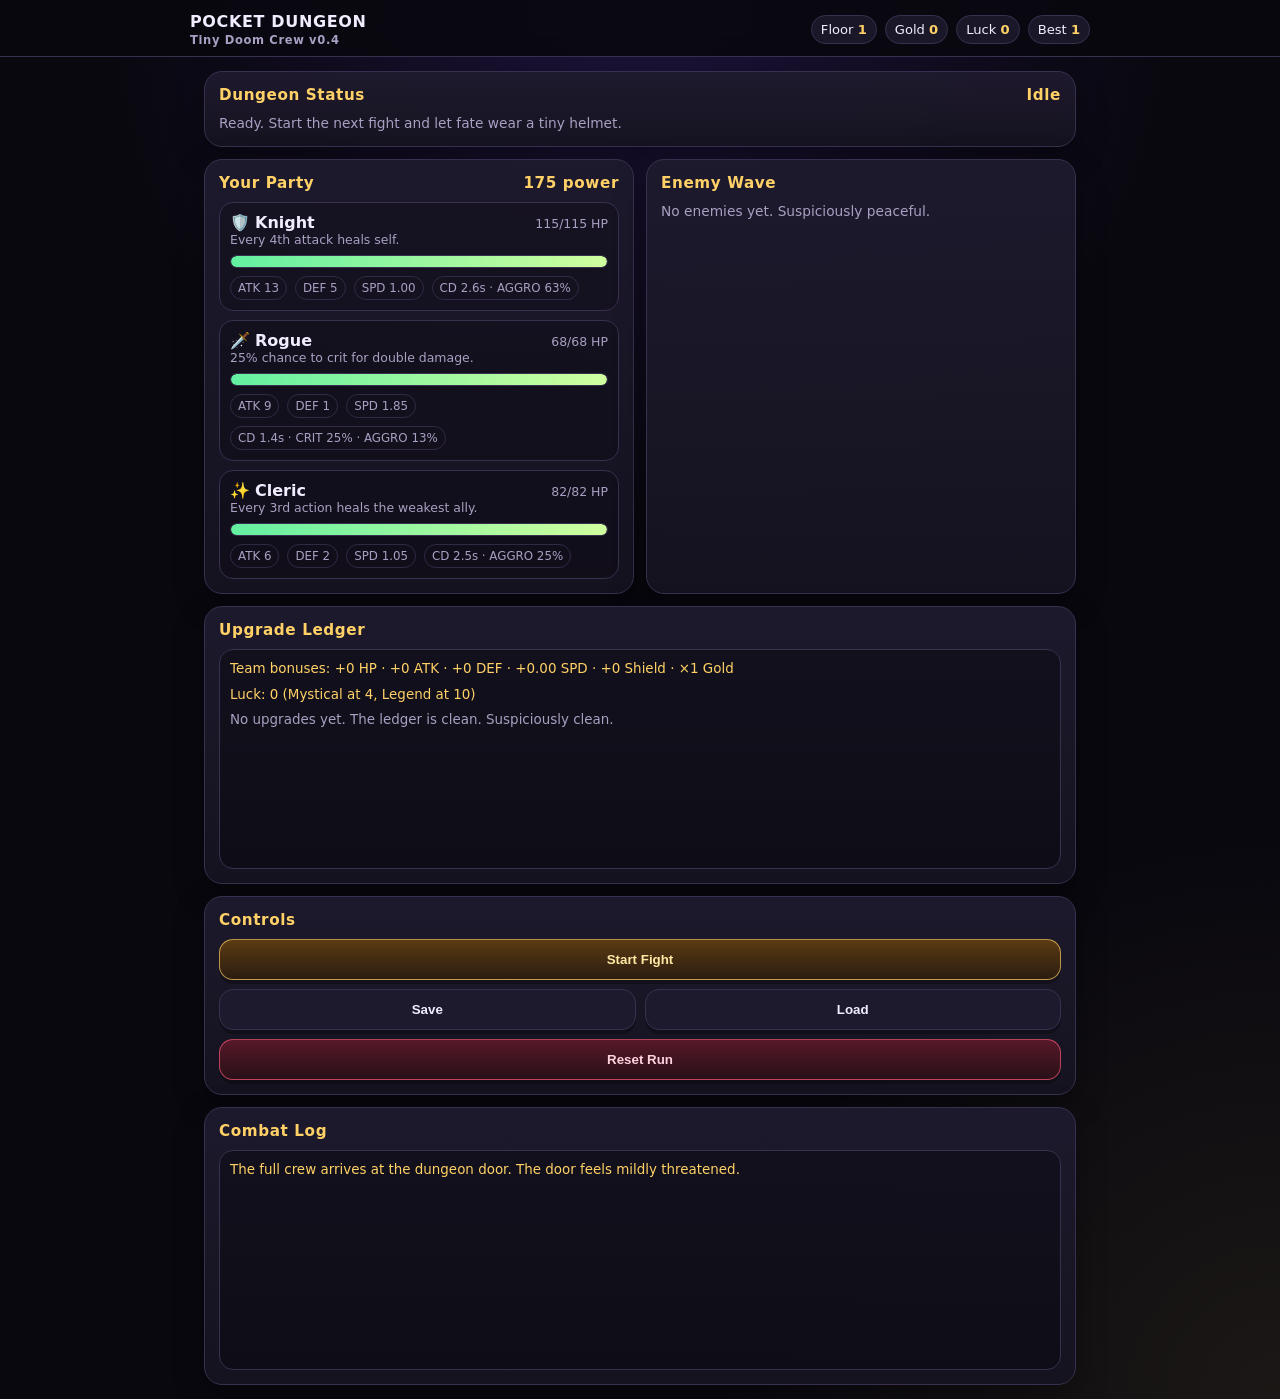
==== commit b4b30588: "lol2" ====
--- a/index.html
+++ b/index.html
@@ -3,7 +3,7 @@
 <head>
 <meta charset="UTF-8" />
 <meta name="viewport" content="width=device-width, initial-scale=1.0, maximum-scale=1.0" />
-<title>Pocket Dungeon: Tiny Doom Crew v0.3.6</title>
+<title>Pocket Dungeon: Tiny Doom Crew v0.4</title>
 <link rel="stylesheet" href="styles.css" />
 </head>
 <body>
@@ -11,7 +11,7 @@
   <div class="topbar">
     <div class="title">
       POCKET DUNGEON
-      <small>Tiny Doom Crew v0.3.6</small>
+      <small>Tiny Doom Crew v0.4</small>
     </div>
     <div class="stats">
       <div class="pill">Floor <strong id="floorText">1</strong></div>
@@ -58,11 +58,6 @@
   </section>
 
   <section class="card">
-    <h2>Upgrade Ledger <span id="upgradeCount">0 picked</span></h2>
-    <div id="upgradeList" class="upgrade-list"></div>
-  </section>
-
-  <section class="card">
     <h2>Controls</h2>
     <div class="actions">
       <button class="primary full" id="startBtn" onclick="startBattle()">Start Fight</button>
@@ -76,10 +71,6 @@
     <h2>Combat Log</h2>
     <div class="log" id="log"></div>
   </section>
-
-  <div class="footer-note">
-    Tiny Doom Crew prototype. Gold has a job. Speed stopped lying.
-  </div>
 </main>
 
 <script src="src/data.js"></script>
--- a/styles.css
+++ b/styles.css
@@ -1,12 +1,10 @@
 :root {
     --bg: #09080f;
-    --panel: #151320;
     --panel2: #1e1a2e;
     --line: #39304f;
     --text: #f1ecff;
     --muted: #a99fc2;
     --gold: #ffd166;
-    --red: #ff5c7a;
     --green: #63f0a1;
     --blue: #6bbcff;
     --purple: #c084fc;
@@ -326,39 +324,3 @@
 
   .hidden { display: none !important; }
 
-
-  .choice.premium {
-    border-color: rgba(255, 209, 102, .8);
-    background: linear-gradient(180deg, rgba(103, 69, 22, .95), rgba(42, 28, 16, .95));
-  }
-
-  .choice.premium:disabled {
-    opacity: .48;
-  }
-
-  .upgrade-list {
-    display: grid;
-    gap: 7px;
-    max-height: 180px;
-    overflow-y: auto;
-  }
-
-  .upgrade-item {
-    border: 1px solid rgba(57, 48, 79, .8);
-    background: rgba(9, 8, 15, .35);
-    border-radius: 12px;
-    padding: 8px 10px;
-    color: var(--muted);
-    font-size: .82rem;
-  }
-
-  .upgrade-item strong {
-    color: var(--gold);
-  }
-
-  .footer-note {
-    color: var(--muted);
-    font-size: .75rem;
-    text-align: center;
-    padding-bottom: 22px;
-  }
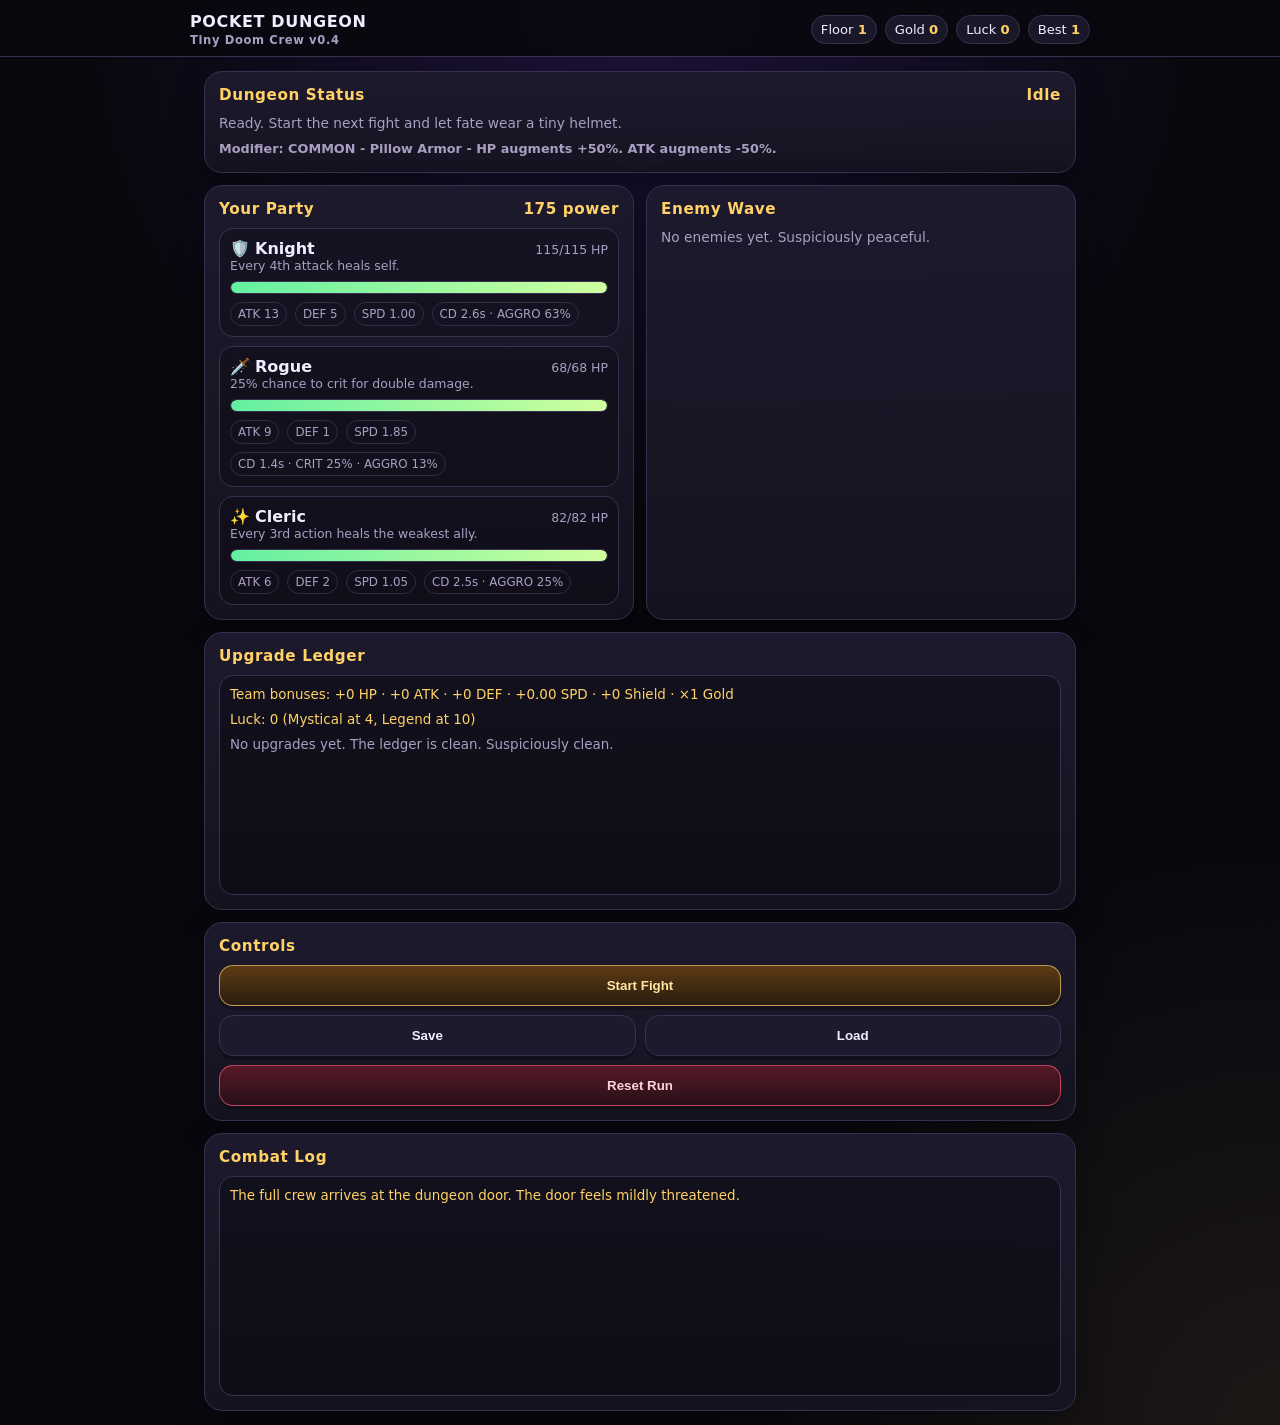
==== commit a6002fb3: "yay" ====
--- a/index.html
+++ b/index.html
@@ -31,6 +31,7 @@
     <div id="messageBox" class="status">
       Your tiny doom crew is ready. Start the fight and let the bonking begin.
     </div>
+    <div id="modifierBox" class="modifier-box"></div>
   </section>
 
   <section class="grid">
--- a/styles.css
+++ b/styles.css
@@ -279,6 +279,20 @@
   .rarity-tag.mystical { color: var(--purple); }
   .rarity-tag.legend { color: var(--orange); }
 
+  .unique-tag {
+    display: inline-block;
+    color: #ffffff;
+    background: rgba(255, 159, 67, .28);
+    border: 1px solid rgba(255, 209, 102, .65);
+    border-radius: 999px;
+    padding: 1px 6px;
+    margin-left: 6px;
+    font-size: .66rem;
+    font-weight: 900;
+    letter-spacing: .08em;
+    vertical-align: 1px;
+  }
+
   .log {
     height: 220px;
     overflow-y: auto;
@@ -304,6 +318,14 @@
     color: var(--muted);
     font-size: .86rem;
     line-height: 1.35;
+  }
+
+  .modifier-box {
+    color: var(--muted);
+    font-size: .8rem;
+    font-weight: 800;
+    line-height: 1.35;
+    margin-top: 8px;
   }
 
   .victory-banner {
